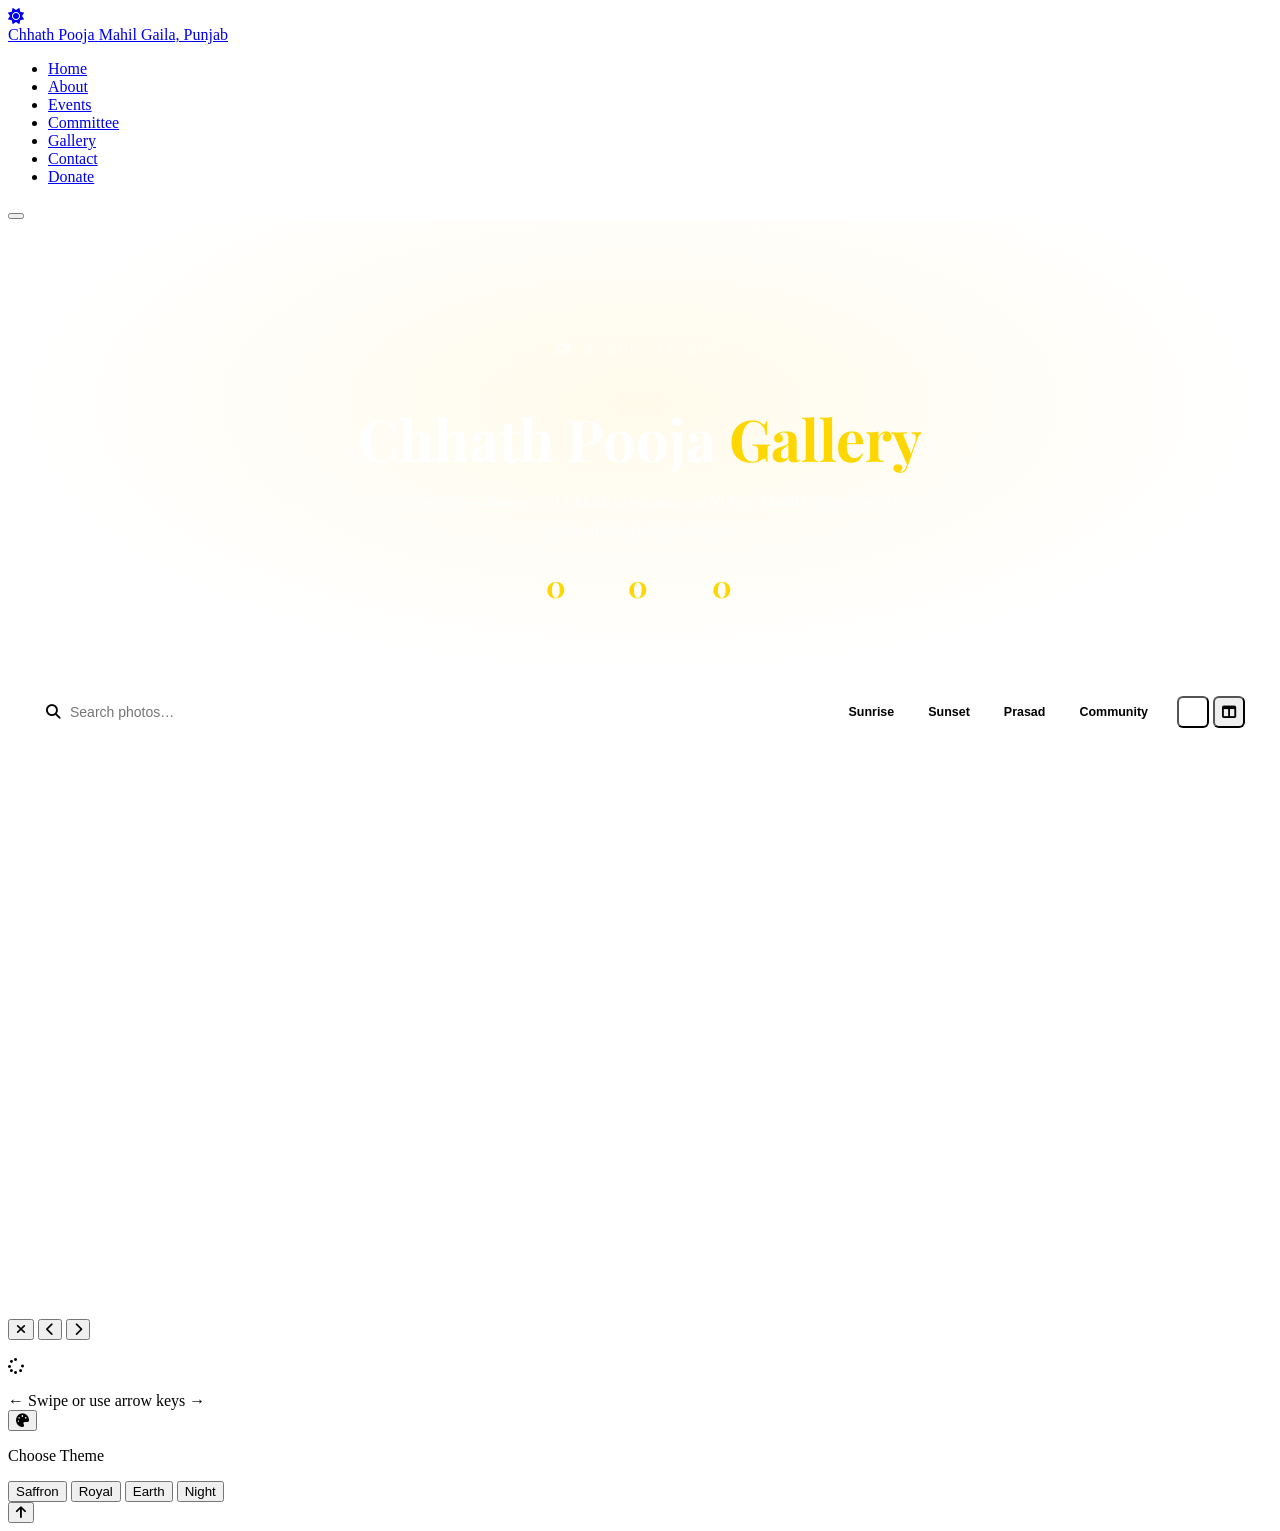
==== gallery.html @ 676835a0 "Add files via upload" ====
<!DOCTYPE html>
<html lang="en" data-theme="saffron">
<head>
  <meta charset="UTF-8" />
  <meta name="viewport" content="width=device-width, initial-scale=1.0" />
  <meta name="description" content="Photo Gallery – Chhath Pooja celebrations at Village Mahil Gaila, Shaheed Bhagat Singh Nagar, Punjab. Year-wise collection of sacred memories." />
  <title>Photo Gallery – Chhath Pooja, Mahil Gaila</title>

  <link rel="preconnect" href="https://fonts.googleapis.com" />
  <link href="https://fonts.googleapis.com/css2?family=Playfair+Display:wght@400;700;900&family=Poppins:wght@300;400;500;600;700&display=swap" rel="stylesheet" />
  <link rel="stylesheet" href="https://cdnjs.cloudflare.com/ajax/libs/font-awesome/6.5.0/css/all.min.css" />
  <link rel="stylesheet" href="https://cdnjs.cloudflare.com/ajax/libs/aos/2.3.4/aos.css" />
  <link rel="stylesheet" href="/css/style.css" />
  <link rel="stylesheet" href="/css/gallery-additions.css" />

  <style>
    /* ── Gallery page specific ────────────────────────── */
    .gp-hero {
      background: linear-gradient(135deg, var(--hero-grad-1) 0%, var(--hero-grad-2) 60%, var(--hero-grad-3) 100%);
      padding: 120px 0 60px;
      text-align: center;
      position: relative;
      overflow: hidden;
    }
    .gp-hero::before {
      content: '';
      position: absolute;
      inset: 0;
      background: radial-gradient(ellipse at 50% 40%, rgba(255,200,0,0.08), transparent 70%);
    }
    .gp-hero-content { position: relative; z-index: 1; }
    .gp-hero h1 {
      font-family: 'Playfair Display', serif;
      font-size: clamp(2.2rem, 5vw, 3.6rem);
      font-weight: 700;
      color: #fff;
      margin-bottom: 12px;
    }
    .gp-hero h1 span { color: #FFD700; }
    .gp-hero p {
      font-size: 1rem;
      color: rgba(255,255,255,0.75);
      max-width: 560px;
      margin: 0 auto 28px;
      line-height: 1.7;
    }
    .gp-hero-stats {
      display: flex;
      gap: 32px;
      justify-content: center;
      flex-wrap: wrap;
    }
    .gp-hero-stat {
      text-align: center;
    }
    .gp-hero-stat strong {
      display: block;
      font-size: 1.9rem;
      font-weight: 700;
      color: #FFD700;
      font-family: 'Playfair Display', serif;
      line-height: 1;
    }
    .gp-hero-stat span {
      font-size: 0.78rem;
      color: rgba(255,255,255,0.6);
      text-transform: uppercase;
      letter-spacing: 1px;
    }

    /* ── Controls bar ─────────────────────────────────── */
    .gp-controls {
      position: sticky;
      top: 76px;
      z-index: 80;
      background: var(--bg-card);
      border-bottom: 1px solid var(--border);
      box-shadow: 0 2px 16px var(--shadow);
      padding: 14px 0;
    }
    .gp-controls-inner {
      max-width: 1280px;
      margin: 0 auto;
      padding: 0 24px;
      display: flex;
      align-items: center;
      gap: 12px;
      flex-wrap: wrap;
    }
    .gp-search {
      display: flex;
      align-items: center;
      gap: 8px;
      flex: 1;
      min-width: 180px;
      max-width: 280px;
      padding: 9px 14px;
      border-radius: 50px;
      border: 1.5px solid var(--border-strong);
      background: var(--bg);
      transition: border-color 0.2s;
    }
    .gp-search:focus-within { border-color: var(--primary); }
    .gp-search i { color: var(--text-muted); font-size: 0.9rem; flex-shrink: 0; }
    .gp-search input { border: none; background: transparent; font-size: 0.875rem; color: var(--text-primary); flex: 1; outline: none; min-width: 0; }

    /* Year tabs */
    .gp-year-tabs {
      display: flex;
      gap: 6px;
      flex-wrap: wrap;
    }
    .gp-year-tab {
      padding: 7px 18px;
      border-radius: 50px;
      font-size: 0.83rem;
      font-weight: 600;
      border: 1.5px solid var(--border-strong);
      background: var(--bg);
      color: var(--text-muted);
      cursor: pointer;
      transition: all 0.25s ease;
    }
    .gp-year-tab:hover, .gp-year-tab.active {
      background: linear-gradient(135deg, var(--primary), var(--primary-dark));
      color: #fff;
      border-color: var(--primary);
      box-shadow: 0 3px 12px var(--shadow);
    }

    /* Category filter pills */
    .gp-cat-pills {
      display: flex;
      gap: 6px;
      margin-left: auto;
      flex-wrap: wrap;
    }
    .gp-cat-pill {
      padding: 6px 14px;
      border-radius: 50px;
      font-size: 0.78rem;
      font-weight: 600;
      border: 1.5px solid var(--border-strong);
      background: var(--bg);
      color: var(--text-muted);
      cursor: pointer;
      transition: all 0.2s;
    }
    .gp-cat-pill:hover, .gp-cat-pill.active {
      background: var(--primary);
      color: #fff;
      border-color: var(--primary);
    }

    /* View toggle */
    .gp-view-toggle {
      display: flex;
      gap: 4px;
      background: var(--bg-alt);
      border: 1px solid var(--border);
      border-radius: 8px;
      padding: 3px;
    }
    .gp-view-btn {
      width: 32px; height: 32px;
      border-radius: 6px;
      display: flex; align-items: center; justify-content: center;
      font-size: 0.88rem;
      color: var(--text-muted);
      cursor: pointer;
      transition: all 0.2s;
    }
    .gp-view-btn.active {
      background: var(--primary);
      color: #fff;
      box-shadow: 0 2px 8px var(--shadow);
    }

    /* ── Main gallery area ────────────────────────────── */
    .gp-body {
      max-width: 1280px;
      margin: 0 auto;
      padding: 40px 24px 80px;
    }

    /* Album header row */
    .gp-album-header {
      display: flex;
      align-items: center;
      gap: 14px;
      margin-bottom: 24px;
      margin-top: 44px;
    }
    .gp-album-header:first-child { margin-top: 0; }
    .gp-album-year-badge {
      display: inline-flex;
      align-items: center;
      gap: 8px;
      padding: 8px 22px;
      border-radius: 50px;
      background: linear-gradient(135deg, var(--primary), var(--primary-dark));
      color: #fff;
      font-size: 1rem;
      font-weight: 700;
      letter-spacing: 0.5px;
      box-shadow: 0 4px 16px var(--shadow);
      white-space: nowrap;
    }
    .gp-album-divider {
      flex: 1;
      height: 1.5px;
      background: linear-gradient(90deg, var(--border-strong), transparent);
    }
    .gp-album-count {
      font-size: 0.8rem;
      color: var(--text-muted);
      font-weight: 500;
      white-space: nowrap;
    }

    /* Grid view */
    .gp-grid {
      display: grid;
      grid-template-columns: repeat(auto-fill, minmax(260px, 1fr));
      gap: 14px;
      margin-bottom: 16px;
    }
    .gp-grid-item {
      aspect-ratio: 4 / 3;
      border-radius: 14px;
      overflow: hidden;
      cursor: pointer;
      position: relative;
      background: var(--bg-alt);
      box-shadow: 0 2px 12px var(--shadow);
      transition: transform 0.3s cubic-bezier(0.34,1.56,0.64,1), box-shadow 0.3s;
    }
    .gp-grid-item:hover {
      transform: scale(1.04) translateY(-4px);
      box-shadow: 0 12px 36px var(--glow);
      z-index: 2;
    }
    .gp-grid-item img {
      width: 100%; height: 100%;
      object-fit: cover;
      display: block;
      transition: transform 0.5s ease;
    }
    .gp-grid-item:hover img { transform: scale(1.09); }
    .gp-grid-item .g-item-overlay { position: absolute; inset: 0; background: linear-gradient(to top, rgba(0,0,0,0.72) 0%, transparent 60%); opacity: 0; transition: opacity 0.3s; display: flex; flex-direction: column; justify-content: flex-end; padding: 14px; }
    .gp-grid-item:hover .g-item-overlay { opacity: 1; }
    .gp-grid-caption { color: #fff; font-size: 0.8rem; font-weight: 500; line-height: 1.4; }

    /* Masonry view */
    .gp-masonry {
      columns: 4;
      column-gap: 12px;
      margin-bottom: 16px;
    }
    .gp-masonry-item {
      break-inside: avoid;
      margin-bottom: 12px;
      border-radius: 14px;
      overflow: hidden;
      cursor: pointer;
      position: relative;
      background: var(--bg-alt);
      box-shadow: 0 2px 10px var(--shadow);
      transition: transform 0.3s ease, box-shadow 0.3s;
    }
    .gp-masonry-item:hover {
      transform: scale(1.02);
      box-shadow: 0 10px 30px var(--glow);
    }
    .gp-masonry-item img { width: 100%; display: block; transition: transform 0.5s ease; }
    .gp-masonry-item:hover img { transform: scale(1.06); }
    .gp-masonry-item .g-item-overlay { position: absolute; inset: 0; background: linear-gradient(to top, rgba(0,0,0,0.72) 0%, transparent 55%); opacity: 0; transition: opacity 0.3s; display: flex; flex-direction: column; justify-content: flex-end; padding: 12px; }
    .gp-masonry-item:hover .g-item-overlay { opacity: 1; }

    /* Empty state */
    .gp-empty {
      text-align: center;
      padding: 80px 20px;
      color: var(--text-muted);
    }
    .gp-empty i { font-size: 3rem; margin-bottom: 16px; display: block; opacity: 0.3; }
    .gp-empty h3 { font-size: 1.2rem; margin-bottom: 8px; }
    .gp-empty p { font-size: 0.9rem; }

    /* Loading skeleton */
    .gp-skeleton-grid {
      display: grid;
      grid-template-columns: repeat(auto-fill, minmax(260px, 1fr));
      gap: 14px;
    }
    .gp-skeleton-item {
      aspect-ratio: 4/3;
      border-radius: 14px;
      background: linear-gradient(90deg, var(--bg-alt) 25%, var(--bg) 50%, var(--bg-alt) 75%);
      background-size: 200% 100%;
      animation: shimmer 1.4s infinite;
    }

    /* Back link */
    .gp-back-btn {
      display: inline-flex;
      align-items: center;
      gap: 8px;
      padding: 10px 22px;
      border-radius: 50px;
      border: 1.5px solid var(--border-strong);
      background: var(--bg-card);
      color: var(--text-secondary);
      font-size: 0.87rem;
      font-weight: 600;
      text-decoration: none;
      transition: all 0.25s;
      margin-bottom: 8px;
    }
    .gp-back-btn:hover {
      background: var(--primary);
      color: #fff;
      border-color: var(--primary);
    }

    /* Upload bar for logged-in admin */
    .gp-upload-bar {
      display: none; /* shown via JS if admin cookie exists */
      align-items: center;
      gap: 12px;
      padding: 12px 20px;
      background: rgba(232,105,10,0.06);
      border: 1.5px dashed var(--primary);
      border-radius: 12px;
      margin-bottom: 24px;
      font-size: 0.875rem;
      color: var(--text-secondary);
    }
    .gp-upload-bar i { color: var(--primary); font-size: 1.2rem; }

    /* Responsive */
    @media (max-width: 900px) { .gp-masonry { columns: 3; } }
    @media (max-width: 640px) {
      .gp-masonry { columns: 2; }
      .gp-cat-pills { display: none; }
      .gp-controls-inner { gap: 8px; }
      .gp-year-tab { padding: 6px 12px; font-size: 0.78rem; }
    }
    @media (max-width: 420px) {
      .gp-grid { grid-template-columns: repeat(2, 1fr); }
      .gp-masonry { columns: 2; }
    }
  </style>
</head>
<body>

  <!-- NAVBAR (shared with index.html) -->
  <nav class="navbar" id="navbar">
    <div class="nav-container">
      <a href="/index.html" class="nav-logo">
        <div class="logo-icon"><i class="fas fa-sun"></i></div>
        <div class="logo-text">
          <span class="logo-main">Chhath Pooja</span>
          <span class="logo-sub">Mahil Gaila, Punjab</span>
        </div>
      </a>
      <ul class="nav-links" id="navLinks">
        <li><a href="/index.html#home"      class="nav-link">Home</a></li>
        <li><a href="/index.html#about"     class="nav-link">About</a></li>
        <li><a href="/index.html#events"    class="nav-link">Events</a></li>
        <li><a href="/index.html#committee" class="nav-link">Committee</a></li>
        <li><a href="gallery.html"          class="nav-link active">Gallery</a></li>
        <li><a href="/index.html#contact"   class="nav-link">Contact</a></li>
        <li><a href="/index.html#donate"    class="nav-link nav-cta">Donate</a></li>
      </ul>
      <div class="nav-right">
        <button class="hamburger" id="hamburger" aria-label="Toggle menu">
          <span></span><span></span><span></span>
        </button>
      </div>
    </div>
  </nav>

  <!-- HERO BANNER -->
  <div class="gp-hero">
    <div class="gp-hero-content container">
      <p style="color:rgba(255,255,255,0.6);font-size:.8rem;letter-spacing:2px;text-transform:uppercase;margin-bottom:10px">
        <i class="fas fa-images" style="margin-right:6px"></i> Memory Archive
      </p>
      <h1>Chhath Pooja <span>Gallery</span></h1>
      <p>Relive the divine moments of Chhath celebrations at Village Mahil Gaila — year by year, memory by memory.</p>
      <div class="gp-hero-stats">
        <div class="gp-hero-stat"><strong id="totalPhotos">0</strong><span>Photos</span></div>
        <div class="gp-hero-stat"><strong id="totalYears">0</strong><span>Years</span></div>
        <div class="gp-hero-stat"><strong id="totalAlbums">0</strong><span>Albums</span></div>
      </div>
    </div>
  </div>

  <!-- STICKY CONTROLS -->
  <div class="gp-controls">
    <div class="gp-controls-inner">
      <!-- Search -->
      <div class="gp-search">
        <i class="fas fa-search"></i>
        <input type="text" id="gpSearch" placeholder="Search photos…" aria-label="Search photos" />
      </div>

      <!-- Year Tabs -->
      <div class="gp-year-tabs" id="gpYearTabs">
        <button class="gp-year-tab active" data-year="all">All Years</button>
        <!-- populated by JS -->
      </div>

      <!-- Category pills -->
      <div class="gp-cat-pills" id="gpCatPills">
        <button class="gp-cat-pill active" data-cat="all">All</button>
        <button class="gp-cat-pill" data-cat="sunrise">Sunrise</button>
        <button class="gp-cat-pill" data-cat="sunset">Sunset</button>
        <button class="gp-cat-pill" data-cat="prasad">Prasad</button>
        <button class="gp-cat-pill" data-cat="community">Community</button>
      </div>

      <!-- View toggle -->
      <div class="gp-view-toggle" role="group" aria-label="View mode">
        <button class="gp-view-btn active" data-view="grid" title="Grid view" aria-label="Grid view"><i class="fas fa-th"></i></button>
        <button class="gp-view-btn"        data-view="masonry" title="Masonry view" aria-label="Masonry view"><i class="fas fa-columns"></i></button>
      </div>
    </div>
  </div>

  <!-- GALLERY BODY -->
  <div class="gp-body" id="gpBody">

    <!-- Admin upload hint (visible if adminToken in localStorage) -->
    <div class="gp-upload-bar" id="gpUploadBar">
      <i class="fas fa-cloud-upload-alt"></i>
      <span>You are logged in as admin. <a href="/admin/gallery" style="color:var(--primary);font-weight:600">Go to Admin Gallery</a> to upload and manage photos.</span>
    </div>

    <!-- Skeleton while loading -->
    <div class="gp-skeleton-grid" id="gpSkeleton">
      <div class="gp-skeleton-item"></div>
      <div class="gp-skeleton-item"></div>
      <div class="gp-skeleton-item"></div>
      <div class="gp-skeleton-item"></div>
      <div class="gp-skeleton-item"></div>
      <div class="gp-skeleton-item"></div>
      <div class="gp-skeleton-item"></div>
      <div class="gp-skeleton-item"></div>
    </div>

    <!-- Albums rendered here -->
    <div id="gpAlbumsContainer" style="display:none"></div>

    <!-- Empty state -->
    <div class="gp-empty" id="gpEmpty" style="display:none">
      <i class="fas fa-image"></i>
      <h3>No photos found</h3>
      <p>Try a different year or category filter.</p>
    </div>

  </div>

  <!-- LIGHTBOX -->
  <div class="glb-overlay" id="glbOverlay" role="dialog" aria-modal="true" aria-label="Photo viewer">
    <button class="glb-btn glb-close" id="glbClose" aria-label="Close lightbox"><i class="fas fa-times"></i></button>
    <button class="glb-btn glb-prev"  id="glbPrev"  aria-label="Previous photo"><i class="fas fa-chevron-left"></i></button>
    <button class="glb-btn glb-next"  id="glbNext"  aria-label="Next photo"><i class="fas fa-chevron-right"></i></button>
    <div class="glb-stage">
      <div class="glb-img-wrap">
        <img id="glbImg" src="" alt="" />
        <div class="glb-loader" id="glbLoader"><i class="fas fa-spinner fa-spin"></i></div>
      </div>
      <div class="glb-info">
        <p class="glb-caption" id="glbCaption"></p>
        <span class="glb-counter" id="glbCounter"></span>
      </div>
    </div>
    <div class="glb-swipe-hint" id="glbSwipeHint">← Swipe or use arrow keys →</div>
  </div>

  <!-- THEME SWITCHER (same as index) -->
  <div class="theme-switcher" id="themeSwitcher">
    <button class="theme-toggle-btn" id="themeToggleBtn" title="Switch Theme"><i class="fas fa-palette"></i></button>
    <div class="theme-panel" id="themePanel">
      <p class="theme-label">Choose Theme</p>
      <div class="theme-options">
        <button class="theme-option active" data-theme="saffron"><span class="theme-dot"></span><span>Saffron</span></button>
        <button class="theme-option" data-theme="royal"><span class="theme-dot"></span><span>Royal</span></button>
        <button class="theme-option" data-theme="earth"><span class="theme-dot"></span><span>Earth</span></button>
        <button class="theme-option" data-theme="night"><span class="theme-dot"></span><span>Night</span></button>
      </div>
    </div>
  </div>
  <button class="scroll-top" id="scrollTop" title="Back to top"><i class="fas fa-arrow-up"></i></button>

  <script src="https://cdnjs.cloudflare.com/ajax/libs/aos/2.3.4/aos.js"></script>
  <script>
  // ============================================================
  // gallery.html — full page JS
  // ============================================================
  'use strict';

  /* ── Theme ─────────────────────────────────────────────── */
  (function(){
    const h=document.documentElement;
    const saved=localStorage.getItem('chhath-theme')||'saffron';
    h.setAttribute('data-theme',saved);
    document.querySelectorAll('.theme-option').forEach(o=>o.classList.toggle('active',o.dataset.theme===saved));
    const toggle=document.getElementById('themeToggleBtn');
    const panel=document.getElementById('themePanel');
    if(toggle&&panel){
      toggle.addEventListener('click',e=>{e.stopPropagation();panel.classList.toggle('open');});
      document.addEventListener('click',e=>{if(!panel.contains(e.target)&&e.target!==toggle)panel.classList.remove('open');});
    }
    document.querySelectorAll('.theme-option').forEach(o=>o.addEventListener('click',()=>{
      h.setAttribute('data-theme',o.dataset.theme);
      localStorage.setItem('chhath-theme',o.dataset.theme);
      document.querySelectorAll('.theme-option').forEach(x=>x.classList.toggle('active',x===o));
      panel.classList.remove('open');
    }));
  })();

  /* ── Navbar ─────────────────────────────────────────────── */
  (function(){
    const nav=document.getElementById('navbar');
    const hb=document.getElementById('hamburger');
    const nl=document.getElementById('navLinks');
    window.addEventListener('scroll',()=>{ if(nav) nav.classList.toggle('scrolled',window.scrollY>60); },{passive:true});
    if(hb&&nl){ hb.addEventListener('click',()=>{hb.classList.toggle('open');nl.classList.toggle('open');}); }
  })();

  /* ── Scroll top ─────────────────────────────────────────── */
  (function(){
    const btn=document.getElementById('scrollTop');
    if(!btn)return;
    window.addEventListener('scroll',()=>btn.classList.toggle('visible',window.scrollY>400),{passive:true});
    btn.addEventListener('click',()=>window.scrollTo({top:0,behavior:'smooth'}));
  })();

  /* ── Admin hint ─────────────────────────────────────────── */
  if(localStorage.getItem('adminToken')){
    const bar=document.getElementById('gpUploadBar');
    if(bar)bar.style.display='flex';
  }

  /* ── FALLBACK DATA ────────────────────────────────────────
     Replace with real API data once backend has photos.
     Each entry: { src, caption, category, year, title }
  ─────────────────────────────────────────────────────────── */
  const FALLBACK_PHOTOS = [
    // 2024
    { src:'https://upload.wikimedia.org/wikipedia/commons/thumb/b/b1/Chhath_Puja.jpg/1280px-Chhath_Puja.jpg',         caption:'Devotees offering Sandhya Arghya at the sacred ghat', category:'sunset',    year:2024 },
    { src:'https://upload.wikimedia.org/wikipedia/commons/thumb/6/6e/Chhath_Puja_2017.jpg/1280px-Chhath_Puja_2017.jpg', caption:'Village community gathered at the pond',              category:'community', year:2024 },
    { src:'https://images.unsplash.com/photo-1524492412937-b28074a5d7da?w=800&q=80',                                   caption:'Sunrise Usha Arghya – welcoming the morning sun',      category:'sunrise',   year:2024 },
    { src:'https://images.unsplash.com/photo-1585011664466-b7bbe92f34ef?w=800&q=80',                                   caption:'Traditional earthen diyas glowing at dusk',            category:'prasad',    year:2024 },
    { src:'https://images.unsplash.com/photo-1567327613485-fbc7bf196197?w=800&q=80',                                   caption:'Festival lighting and floral decoration',              category:'community', year:2024 },
    { src:'https://images.unsplash.com/photo-1630316104826-5ea13a48d8c3?w=800&q=80',                                   caption:'Sacred water offerings at the ghat',                   category:'sunset',    year:2024 },
    // 2023
    { src:'https://images.unsplash.com/photo-1592982537447-7440770cbfc9?w=800&q=80',                                   caption:'Beautifully decorated bamboo sup with thekua',         category:'prasad',    year:2023 },
    { src:'https://images.unsplash.com/photo-1611348586804-61bf6c080437?w=800&q=80',                                   caption:'Village devotees in prayer at dawn',                   category:'community', year:2023 },
    { src:'https://upload.wikimedia.org/wikipedia/commons/thumb/b/b1/Chhath_Puja.jpg/800px-Chhath_Puja.jpg',          caption:'Thousands gather for Sandhya Arghya 2023',             category:'sunset',    year:2023 },
    { src:'https://images.unsplash.com/photo-1524492412937-b28074a5d7da?w=600&q=80',                                   caption:'Pre-dawn gathering before Usha Arghya',               category:'sunrise',   year:2023 },
    { src:'https://images.unsplash.com/photo-1585011664466-b7bbe92f34ef?w=600&q=80',                                   caption:'Diya arrangement on the ghat steps',                  category:'prasad',    year:2023 },
    { src:'https://images.unsplash.com/photo-1567327613485-fbc7bf196197?w=600&q=80',                                   caption:'Cultural programme at village chowk',                  category:'community', year:2023 },
    // 2022
    { src:'https://images.unsplash.com/photo-1630316104826-5ea13a48d8c3?w=600&q=80',                                   caption:'Sunset reflections on the sacred pond',                category:'sunset',    year:2022 },
    { src:'https://images.unsplash.com/photo-1592982537447-7440770cbfc9?w=600&q=80',                                   caption:'Thekua and fruit offerings in bamboo basket',          category:'prasad',    year:2022 },
    { src:'https://images.unsplash.com/photo-1611348586804-61bf6c080437?w=600&q=80',                                   caption:'Men and women standing in water at ghat',              category:'community', year:2022 },
    { src:'https://upload.wikimedia.org/wikipedia/commons/thumb/6/6e/Chhath_Puja_2017.jpg/800px-Chhath_Puja_2017.jpg', caption:'Usha Arghya as the first light breaks',              category:'sunrise',   year:2022 },
    { src:'https://upload.wikimedia.org/wikipedia/commons/thumb/b/b1/Chhath_Puja.jpg/640px-Chhath_Puja.jpg',          caption:'Village celebration 2022 – Kharna evening',            category:'community', year:2022 },
    { src:'https://images.unsplash.com/photo-1524492412937-b28074a5d7da?w=400&q=80',                                   caption:'Devotee carrying lit diyas to the ghat',              category:'prasad',    year:2022 },
  ];

  /* ── State ────────────────────────────────────────────────*/
  let allPhotos   = [];
  let filteredPhotos = [];
  let activeYear  = 'all';
  let activeCat   = 'all';
  let activeView  = 'grid';
  let searchQuery = '';
  let lbFlat      = [];   // flat ordered array for lightbox
  let lbIndex     = 0;

  /* ── Load data ────────────────────────────────────────────*/
  async function loadData(){
    try{
      const res=await fetch('/api/public/gallery');
      if(res.ok){
        const json=await res.json();
        if(json.success && json.data && json.data.length>0){
          allPhotos=json.data;
        } else { allPhotos=FALLBACK_PHOTOS; }
      } else { allPhotos=FALLBACK_PHOTOS; }
    } catch(_){ allPhotos=FALLBACK_PHOTOS; }

    // Ensure each item has a year (fallback to current year)
    allPhotos=allPhotos.map(p=>({...p, year: p.year || new Date().getFullYear()}));
    buildYearTabs();
    applyFilters();
    updateHeroStats();
    document.getElementById('gpSkeleton').style.display='none';
    document.getElementById('gpAlbumsContainer').style.display='';
  }

  /* ── Hero stats ───────────────────────────────────────────*/
  function updateHeroStats(){
    const years=[...new Set(allPhotos.map(p=>p.year))];
    document.getElementById('totalPhotos').textContent=allPhotos.length+'+';
    document.getElementById('totalYears').textContent=years.length;
    document.getElementById('totalAlbums').textContent=years.length*2;
  }

  /* ── Year tabs ────────────────────────────────────────────*/
  function buildYearTabs(){
    const years=[...new Set(allPhotos.map(p=>p.year))].sort((a,b)=>b-a);
    const container=document.getElementById('gpYearTabs');
    container.innerHTML='<button class="gp-year-tab active" data-year="all">All Years</button>';
    years.forEach(y=>{
      const btn=document.createElement('button');
      btn.className='gp-year-tab';
      btn.dataset.year=y;
      btn.textContent=y;
      btn.addEventListener('click',()=>{
        activeYear=String(y);
        document.querySelectorAll('.gp-year-tab').forEach(b=>b.classList.remove('active'));
        btn.classList.add('active');
        applyFilters();
      });
      container.appendChild(btn);
    });
    container.querySelector('[data-year="all"]').addEventListener('click',()=>{
      activeYear='all';
      document.querySelectorAll('.gp-year-tab').forEach(b=>b.classList.remove('active'));
      container.querySelector('[data-year="all"]').classList.add('active');
      applyFilters();
    });
  }

  /* ── Apply all filters + search ──────────────────────────*/
  function applyFilters(){
    const q=searchQuery.toLowerCase().trim();
    filteredPhotos=allPhotos.filter(p=>{
      const yearMatch = activeYear==='all' || String(p.year)===activeYear;
      const catMatch  = activeCat==='all'  || p.category===activeCat || p.filter===activeCat;
      const textMatch = !q || (p.caption||'').toLowerCase().includes(q) || String(p.year).includes(q);
      return yearMatch && catMatch && textMatch;
    });
    renderAlbums();
  }

  /* ── Render albums (grouped by year) ─────────────────────*/
  function renderAlbums(){
    const container=document.getElementById('gpAlbumsContainer');
    const emptyEl  =document.getElementById('gpEmpty');

    if(!filteredPhotos.length){
      container.innerHTML='';
      emptyEl.style.display='block';
      lbFlat=[];
      return;
    }
    emptyEl.style.display='none';

    // Group by year
    const byYear={};
    filteredPhotos.forEach(p=>{
      const y=p.year||'Unknown';
      if(!byYear[y])byYear[y]=[];
      byYear[y].push(p);
    });

    // Sort years descending
    const sortedYears=Object.keys(byYear).sort((a,b)=>b-a);

    // Build flat array for lightbox (in year-desc order)
    lbFlat=[];
    sortedYears.forEach(y=>lbFlat.push(...byYear[y]));

    let html='';
    sortedYears.forEach(year=>{
      const photos=byYear[year];
      const startIdx=lbFlat.indexOf(photos[0]);

      html+=`
        <div class="gp-album-header">
          <span class="gp-album-year-badge"><i class="fas fa-calendar-alt"></i> Chhath Pooja ${year}</span>
          <div class="gp-album-divider"></div>
          <span class="gp-album-count">${photos.length} photo${photos.length!==1?'s':''}</span>
        </div>`;

      if(activeView==='masonry'){
        html+=`<div class="gp-masonry">`;
        photos.forEach((p,i)=>{
          const gi=startIdx+i;
          html+=`
            <div class="gp-masonry-item" data-gi="${gi}" tabindex="0" role="button" aria-label="${p.caption||'Photo'}">
              <img src="${p.src}" alt="${p.caption||''}" loading="lazy"
                   onerror="this.src='https://placehold.co/600x400/E8690A/fff?text=Chhath+Pooja'" />
              <div class="g-item-overlay">
                <p class="gp-grid-caption">${p.caption||''}</p>
              </div>
            </div>`;
        });
        html+=`</div>`;
      } else {
        html+=`<div class="gp-grid">`;
        photos.forEach((p,i)=>{
          const gi=startIdx+i;
          html+=`
            <div class="gp-grid-item" data-gi="${gi}" tabindex="0" role="button" aria-label="${p.caption||'Photo'}">
              <img src="${p.src}" alt="${p.caption||''}" loading="lazy"
                   onerror="this.src='https://placehold.co/600x400/E8690A/fff?text=Chhath+Pooja'" />
              <div class="g-item-overlay">
                <p class="gp-grid-caption">${p.caption||''}</p>
              </div>
            </div>`;
        });
        html+=`</div>`;
      }
    });

    container.innerHTML=html;

    // Attach click/keyboard events
    container.querySelectorAll('[data-gi]').forEach(el=>{
      const handler=()=>openLightbox(+el.dataset.gi);
      el.addEventListener('click',handler);
      el.addEventListener('keydown',e=>{ if(e.key==='Enter'||e.key===' '){e.preventDefault();handler();} });
    });
  }

  /* ── Lightbox ─────────────────────────────────────────── */
  const lbOverlay =document.getElementById('glbOverlay');
  const lbImg     =document.getElementById('glbImg');
  const lbLoader  =document.getElementById('glbLoader');
  const lbCaption =document.getElementById('glbCaption');
  const lbCounter =document.getElementById('glbCounter');
  const lbClose   =document.getElementById('glbClose');
  const lbPrev    =document.getElementById('glbPrev');
  const lbNext    =document.getElementById('glbNext');

  function openLightbox(i){
    lbIndex=i;
    showLbPhoto();
    lbOverlay.classList.add('open');
    document.body.style.overflow='hidden';
  }
  function closeLightbox(){
    lbOverlay.classList.remove('open');
    document.body.style.overflow='';
    lbImg.src='';
  }
  function showLbPhoto(){
    const p=lbFlat[lbIndex];
    if(!p)return;
    lbImg.classList.add('loading');
    if(lbLoader)lbLoader.classList.remove('hidden');
    lbImg.onload =()=>{ lbImg.classList.remove('loading'); if(lbLoader)lbLoader.classList.add('hidden'); };
    lbImg.onerror=()=>{ lbImg.src='https://placehold.co/900x600/E8690A/fff?text=Chhath+Pooja'; lbImg.classList.remove('loading'); if(lbLoader)lbLoader.classList.add('hidden'); };
    lbImg.src=p.src;
    lbImg.alt=p.caption||'';
    if(lbCaption)lbCaption.textContent=p.caption||'';
    if(lbCounter)lbCounter.textContent=`${lbIndex+1} / ${lbFlat.length}`;
  }
  function lbNavigate(dir){
    lbIndex=(lbIndex+dir+lbFlat.length)%lbFlat.length;
    showLbPhoto();
  }

  if(lbClose) lbClose.addEventListener('click',closeLightbox);
  if(lbPrev)  lbPrev.addEventListener('click',()=>lbNavigate(-1));
  if(lbNext)  lbNext.addEventListener('click',()=>lbNavigate(1));
  if(lbOverlay) lbOverlay.addEventListener('click',e=>{ if(e.target===lbOverlay)closeLightbox(); });

  document.addEventListener('keydown',e=>{
    if(!lbOverlay||!lbOverlay.classList.contains('open'))return;
    if(e.key==='Escape')    closeLightbox();
    if(e.key==='ArrowLeft') lbNavigate(-1);
    if(e.key==='ArrowRight')lbNavigate(1);
  });

  // Touch swipe
  let touchX=0;
  if(lbOverlay){
    lbOverlay.addEventListener('touchstart',e=>{ touchX=e.touches[0].clientX; },{passive:true});
    lbOverlay.addEventListener('touchend',e=>{
      const dx=e.changedTouches[0].clientX-touchX;
      if(Math.abs(dx)>50){ if(dx<0)lbNavigate(1); else lbNavigate(-1); }
    });
  }

  // Hide swipe hint after first swipe
  lbOverlay&&lbOverlay.addEventListener('touchend',()=>{
    const hint=document.getElementById('glbSwipeHint');
    if(hint)hint.style.display='none';
  },{once:true});

  /* ── Category pills ───────────────────────────────────── */
  document.querySelectorAll('.gp-cat-pill').forEach(btn=>{
    btn.addEventListener('click',()=>{
      document.querySelectorAll('.gp-cat-pill').forEach(b=>b.classList.remove('active'));
      btn.classList.add('active');
      activeCat=btn.dataset.cat;
      applyFilters();
    });
  });

  /* ── View toggle ──────────────────────────────────────── */
  document.querySelectorAll('.gp-view-btn').forEach(btn=>{
    btn.addEventListener('click',()=>{
      document.querySelectorAll('.gp-view-btn').forEach(b=>b.classList.remove('active'));
      btn.classList.add('active');
      activeView=btn.dataset.view;
      renderAlbums();
    });
  });

  /* ── Search ───────────────────────────────────────────── */
  let searchTimer;
  document.getElementById('gpSearch').addEventListener('input',e=>{
    clearTimeout(searchTimer);
    searchTimer=setTimeout(()=>{ searchQuery=e.target.value; applyFilters(); },300);
  });

  /* ── AOS + Boot ───────────────────────────────────────── */
  AOS.init({duration:600,once:true,offset:40});
  loadData();
  </script>
</body>
</html>
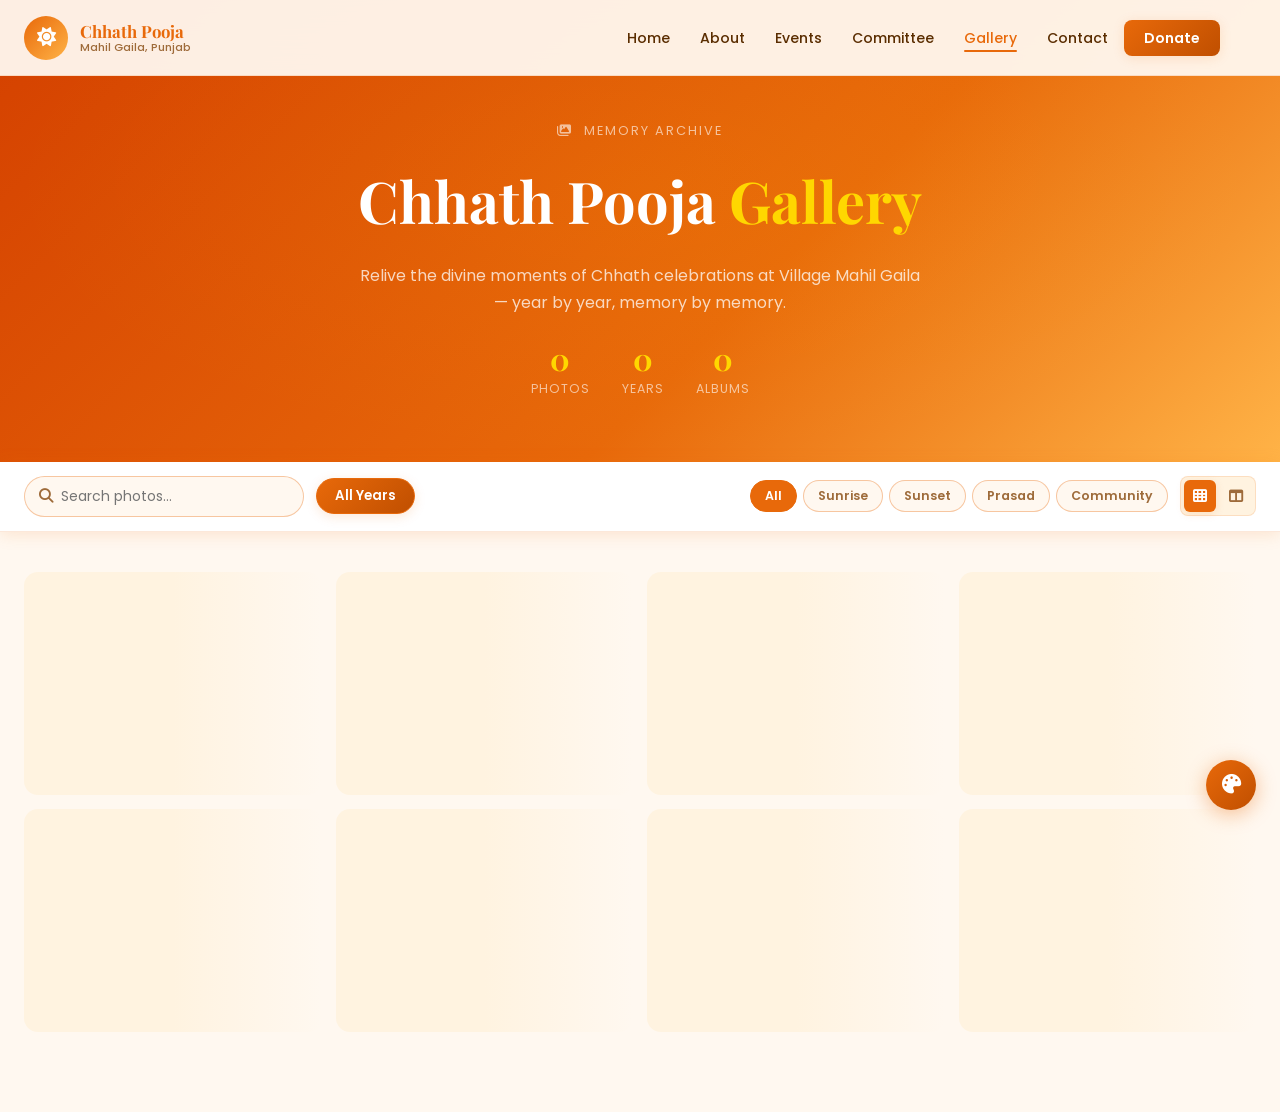
==== commit e4ba4efa: "Remove absolute paths for CSS files in gallery.html" ====
--- a/gallery.html
+++ b/gallery.html
@@ -10,8 +10,8 @@
   <link href="https://fonts.googleapis.com/css2?family=Playfair+Display:wght@400;700;900&family=Poppins:wght@300;400;500;600;700&display=swap" rel="stylesheet" />
   <link rel="stylesheet" href="https://cdnjs.cloudflare.com/ajax/libs/font-awesome/6.5.0/css/all.min.css" />
   <link rel="stylesheet" href="https://cdnjs.cloudflare.com/ajax/libs/aos/2.3.4/aos.css" />
-  <link rel="stylesheet" href="/css/style.css" />
-  <link rel="stylesheet" href="/css/gallery-additions.css" />
+  <link rel="stylesheet" href="style.css" />
+  
 
   <style>
     /* ── Gallery page specific ────────────────────────── */
--- a/style.css
+++ b/style.css
@@ -0,0 +1,2627 @@
+/* ============================================================
+   CHHATH POOJA 2025 – Mahil Gaila, Punjab
+   Main Stylesheet
+   Author: Portfolio Project
+   Version: 1.0
+============================================================ */
+
+/* ============================================================
+   CSS CUSTOM PROPERTIES – THEME VARIABLES
+============================================================ */
+
+/* THEME 1: Saffron Sunrise (Default) */
+[data-theme="saffron"] {
+  --primary: #E8690A;
+  --primary-light: #FF8C2A;
+  --primary-dark: #C04F00;
+  --secondary: #FFB347;
+  --accent: #FFD700;
+  --bg: #FFF8F0;
+  --bg-alt: #FFF3E0;
+  --bg-card: #FFFFFF;
+  --text-primary: #1A0800;
+  --text-secondary: #5A2D00;
+  --text-muted: #9E6B3A;
+  --border: rgba(232, 105, 10, 0.15);
+  --border-strong: rgba(232, 105, 10, 0.35);
+  --shadow: rgba(232, 105, 10, 0.15);
+  --hero-grad-1: #D44000;
+  --hero-grad-2: #E8690A;
+  --hero-grad-3: #FFB347;
+  --section-alt-bg: #FFF3E0;
+  --btn-text: #FFFFFF;
+  --nav-bg: rgba(255, 248, 240, 0.95);
+  --announcement-bg: #E8690A;
+  --footer-bg: #1A0800;
+  --gradient-text: linear-gradient(135deg, #E8690A, #FFD700);
+  --glow: rgba(232, 105, 10, 0.4);
+}
+
+/* THEME 2: Royal Blue */
+[data-theme="royal"] {
+  --primary: #1565C0;
+  --primary-light: #1E88E5;
+  --primary-dark: #0D47A1;
+  --secondary: #42A5F5;
+  --accent: #FFD700;
+  --bg: #F0F4FF;
+  --bg-alt: #E3EEFF;
+  --bg-card: #FFFFFF;
+  --text-primary: #000D2E;
+  --text-secondary: #0D2B6B;
+  --text-muted: #5573A3;
+  --border: rgba(21, 101, 192, 0.15);
+  --border-strong: rgba(21, 101, 192, 0.35);
+  --shadow: rgba(21, 101, 192, 0.15);
+  --hero-grad-1: #0D1B54;
+  --hero-grad-2: #1565C0;
+  --hero-grad-3: #42A5F5;
+  --section-alt-bg: #E3EEFF;
+  --btn-text: #FFFFFF;
+  --nav-bg: rgba(240, 244, 255, 0.95);
+  --announcement-bg: #1565C0;
+  --footer-bg: #000D2E;
+  --gradient-text: linear-gradient(135deg, #1565C0, #FFD700);
+  --glow: rgba(21, 101, 192, 0.4);
+}
+
+/* THEME 3: Earth Tones */
+[data-theme="earth"] {
+  --primary: #5D4037;
+  --primary-light: #8D6E63;
+  --primary-dark: #4E342E;
+  --secondary: #A1887F;
+  --accent: #FF8F00;
+  --bg: #FBF7F4;
+  --bg-alt: #F5EDE7;
+  --bg-card: #FFFFFF;
+  --text-primary: #1B0000;
+  --text-secondary: #4E2B1F;
+  --text-muted: #795548;
+  --border: rgba(93, 64, 55, 0.15);
+  --border-strong: rgba(93, 64, 55, 0.35);
+  --shadow: rgba(93, 64, 55, 0.15);
+  --hero-grad-1: #2E1B15;
+  --hero-grad-2: #5D4037;
+  --hero-grad-3: #A1887F;
+  --section-alt-bg: #F5EDE7;
+  --btn-text: #FFFFFF;
+  --nav-bg: rgba(251, 247, 244, 0.95);
+  --announcement-bg: #5D4037;
+  --footer-bg: #1B0000;
+  --gradient-text: linear-gradient(135deg, #5D4037, #FF8F00);
+  --glow: rgba(93, 64, 55, 0.4);
+}
+
+/* THEME 4: Night Sky */
+[data-theme="night"] {
+  --primary: #7C4DFF;
+  --primary-light: #9C6FFF;
+  --primary-dark: #5C35C0;
+  --secondary: #B39DDB;
+  --accent: #FFD740;
+  --bg: #0D0D1A;
+  --bg-alt: #12122A;
+  --bg-card: #1A1A2E;
+  --text-primary: #F0EAFF;
+  --text-secondary: #C5B8FF;
+  --text-muted: #7B6FA0;
+  --border: rgba(124, 77, 255, 0.2);
+  --border-strong: rgba(124, 77, 255, 0.4);
+  --shadow: rgba(124, 77, 255, 0.2);
+  --hero-grad-1: #0D0520;
+  --hero-grad-2: #1A0845;
+  --hero-grad-3: #3D1A78;
+  --section-alt-bg: #12122A;
+  --btn-text: #FFFFFF;
+  --nav-bg: rgba(13, 13, 26, 0.97);
+  --announcement-bg: #3D1A78;
+  --footer-bg: #060610;
+  --gradient-text: linear-gradient(135deg, #9C6FFF, #FFD740);
+  --glow: rgba(124, 77, 255, 0.5);
+}
+
+/* ============================================================
+   GLOBAL RESET & BASE
+============================================================ */
+*, *::before, *::after { box-sizing: border-box; margin: 0; padding: 0; }
+
+html {
+  scroll-behavior: smooth;
+  scroll-padding-top: 80px;
+  font-size: 16px;
+}
+
+body {
+  font-family: 'Poppins', sans-serif;
+  background-color: var(--bg);
+  color: var(--text-primary);
+  line-height: 1.7;
+  overflow-x: hidden;
+  transition: background-color 0.4s ease, color 0.4s ease;
+}
+
+img { max-width: 100%; height: auto; display: block; }
+a { text-decoration: none; color: inherit; }
+ul { list-style: none; }
+button { cursor: pointer; border: none; background: none; font-family: inherit; }
+input, textarea, select { font-family: inherit; }
+
+::selection { background: var(--primary); color: white; }
+
+::-webkit-scrollbar { width: 8px; }
+::-webkit-scrollbar-track { background: var(--bg); }
+::-webkit-scrollbar-thumb { background: var(--primary); border-radius: 4px; }
+::-webkit-scrollbar-thumb:hover { background: var(--primary-dark); }
+
+/* ============================================================
+   PRELOADER
+============================================================ */
+#preloader {
+  position: fixed;
+  inset: 0;
+  z-index: 9999;
+  background: var(--hero-grad-1, #1A0800);
+  display: flex;
+  align-items: center;
+  justify-content: center;
+  flex-direction: column;
+  transition: opacity 0.6s ease, visibility 0.6s ease;
+}
+#preloader.hidden { opacity: 0; visibility: hidden; pointer-events: none; }
+
+.preloader-inner { text-align: center; }
+
+.sun-loader {
+  position: relative;
+  width: 80px;
+  height: 80px;
+  margin: 0 auto 20px;
+}
+.sun-ring {
+  position: absolute;
+  inset: 0;
+  border: 3px solid rgba(255, 200, 50, 0.3);
+  border-radius: 50%;
+  animation: sunSpin 2s linear infinite;
+}
+.sun-ring:nth-child(2) {
+  inset: -12px;
+  border-color: rgba(255, 150, 0, 0.2);
+  animation-duration: 3s;
+  animation-direction: reverse;
+}
+.sun-core {
+  position: absolute;
+  inset: 15px;
+  background: radial-gradient(circle, #FFD700, #E8690A);
+  border-radius: 50%;
+  display: flex;
+  align-items: center;
+  justify-content: center;
+  font-size: 24px;
+  color: white;
+  animation: sunPulse 1.5s ease-in-out infinite;
+}
+@keyframes sunSpin { to { transform: rotate(360deg); } }
+@keyframes sunPulse { 0%,100% { transform: scale(1); } 50% { transform: scale(1.1); } }
+
+.preloader-text {
+  font-family: 'Noto Sans Devanagari', sans-serif;
+  font-size: 1.5rem;
+  color: #FFD700;
+  font-weight: 700;
+  margin-bottom: 4px;
+}
+.preloader-sub {
+  font-size: 0.85rem;
+  color: rgba(255,255,255,0.6);
+  letter-spacing: 1px;
+}
+
+/* ============================================================
+   UTILITY CLASSES
+============================================================ */
+.container {
+  max-width: 1280px;
+  margin: 0 auto;
+  padding: 0 24px;
+}
+.section {
+  padding: 100px 0;
+  position: relative;
+  overflow: hidden;
+}
+.section:nth-child(even) { background-color: var(--section-alt-bg); }
+
+.section-header {
+  text-align: center;
+  max-width: 700px;
+  margin: 0 auto 64px;
+}
+.section-eyebrow {
+  display: inline-flex;
+  align-items: center;
+  gap: 8px;
+  font-size: 0.82rem;
+  font-weight: 600;
+  letter-spacing: 2px;
+  text-transform: uppercase;
+  color: var(--primary);
+  background: rgba(var(--primary), 0.08);
+  border: 1px solid var(--border-strong);
+  padding: 6px 18px;
+  border-radius: 50px;
+  margin-bottom: 16px;
+}
+.section-title {
+  font-family: 'Playfair Display', serif;
+  font-size: clamp(2rem, 4vw, 3rem);
+  font-weight: 700;
+  color: var(--text-primary);
+  margin-bottom: 16px;
+  line-height: 1.2;
+  background: var(--gradient-text);
+  -webkit-background-clip: text;
+  -webkit-text-fill-color: transparent;
+  background-clip: text;
+}
+.section-subtitle {
+  font-size: 1.05rem;
+  color: var(--text-muted);
+  line-height: 1.8;
+}
+
+/* BUTTONS */
+.btn {
+  display: inline-flex;
+  align-items: center;
+  gap: 10px;
+  padding: 14px 30px;
+  border-radius: 50px;
+  font-size: 0.95rem;
+  font-weight: 600;
+  transition: all 0.3s ease;
+  position: relative;
+  overflow: hidden;
+  letter-spacing: 0.3px;
+}
+.btn::before {
+  content: '';
+  position: absolute;
+  inset: 0;
+  background: rgba(255,255,255,0.2);
+  transform: translateX(-100%);
+  transition: transform 0.3s ease;
+}
+.btn:hover::before { transform: translateX(0); }
+
+.btn-primary {
+  background: linear-gradient(135deg, var(--primary), var(--primary-dark));
+  color: var(--btn-text);
+  box-shadow: 0 4px 20px var(--shadow);
+}
+.btn-primary:hover {
+  transform: translateY(-3px);
+  box-shadow: 0 8px 30px var(--glow);
+}
+.btn-outline {
+  border: 2px solid var(--primary);
+  color: var(--primary);
+  background: transparent;
+}
+.btn-outline:hover {
+  background: var(--primary);
+  color: white;
+  transform: translateY(-3px);
+}
+.btn-sm { padding: 8px 20px; font-size: 0.85rem; }
+.btn-full { width: 100%; justify-content: center; }
+
+/* ============================================================
+   THEME SWITCHER
+============================================================ */
+.theme-switcher {
+  position: fixed;
+  right: 24px;
+  bottom: 90px;
+  z-index: 1000;
+}
+.theme-toggle-btn {
+  width: 50px;
+  height: 50px;
+  border-radius: 50%;
+  background: linear-gradient(135deg, var(--primary), var(--primary-dark));
+  color: white;
+  font-size: 1.2rem;
+  box-shadow: 0 4px 20px var(--glow);
+  transition: all 0.3s ease;
+  display: flex;
+  align-items: center;
+  justify-content: center;
+}
+.theme-toggle-btn:hover { transform: scale(1.1) rotate(15deg); }
+
+.theme-panel {
+  position: absolute;
+  bottom: 60px;
+  right: 0;
+  background: var(--bg-card);
+  border: 1px solid var(--border-strong);
+  border-radius: 16px;
+  padding: 16px;
+  box-shadow: 0 10px 40px var(--shadow);
+  min-width: 160px;
+  transform: scale(0.8) translateY(10px);
+  opacity: 0;
+  pointer-events: none;
+  transition: all 0.3s cubic-bezier(0.34, 1.56, 0.64, 1);
+  transform-origin: bottom right;
+}
+.theme-panel.open {
+  transform: scale(1) translateY(0);
+  opacity: 1;
+  pointer-events: all;
+}
+.theme-label {
+  font-size: 0.78rem;
+  font-weight: 600;
+  text-transform: uppercase;
+  letter-spacing: 1px;
+  color: var(--text-muted);
+  margin-bottom: 10px;
+}
+.theme-options { display: flex; flex-direction: column; gap: 6px; }
+.theme-option {
+  display: flex;
+  align-items: center;
+  gap: 10px;
+  padding: 8px 12px;
+  border-radius: 8px;
+  font-size: 0.88rem;
+  color: var(--text-secondary);
+  transition: all 0.2s;
+  border: 1px solid transparent;
+}
+.theme-option:hover, .theme-option.active {
+  background: var(--bg-alt);
+  border-color: var(--border-strong);
+  color: var(--primary);
+}
+.theme-dot {
+  width: 14px;
+  height: 14px;
+  border-radius: 50%;
+  flex-shrink: 0;
+}
+[data-theme="saffron"] .theme-option[data-theme="saffron"] .theme-dot,
+.theme-option[data-theme="saffron"] .theme-dot { background: linear-gradient(135deg, #E8690A, #FFD700); }
+.theme-option[data-theme="royal"] .theme-dot { background: linear-gradient(135deg, #1565C0, #FFD700); }
+.theme-option[data-theme="earth"] .theme-dot { background: linear-gradient(135deg, #5D4037, #FF8F00); }
+.theme-option[data-theme="night"] .theme-dot { background: linear-gradient(135deg, #7C4DFF, #FFD740); }
+
+/* SCROLL TO TOP */
+.scroll-top {
+  position: fixed;
+  right: 24px;
+  bottom: 24px;
+  z-index: 999;
+  width: 46px;
+  height: 46px;
+  border-radius: 50%;
+  background: linear-gradient(135deg, var(--primary), var(--primary-dark));
+  color: white;
+  font-size: 1rem;
+  box-shadow: 0 4px 20px var(--shadow);
+  transition: all 0.3s ease;
+  display: flex;
+  align-items: center;
+  justify-content: center;
+  opacity: 0;
+  transform: translateY(20px);
+}
+.scroll-top.visible { opacity: 1; transform: translateY(0); }
+.scroll-top:hover { transform: translateY(-4px); box-shadow: 0 8px 30px var(--glow); }
+
+/* ============================================================
+   NAVIGATION
+============================================================ */
+.navbar {
+  position: fixed;
+  top: 0;
+  left: 0;
+  right: 0;
+  z-index: 900;
+  background: var(--nav-bg);
+  backdrop-filter: blur(20px);
+  -webkit-backdrop-filter: blur(20px);
+  border-bottom: 1px solid var(--border);
+  transition: all 0.3s ease;
+  height: 76px;
+}
+.navbar.scrolled {
+  box-shadow: 0 4px 30px var(--shadow);
+  height: 66px;
+}
+
+.nav-container {
+  max-width: 1400px;
+  margin: 0 auto;
+  padding: 0 24px;
+  height: 100%;
+  display: flex;
+  align-items: center;
+  gap: 20px;
+}
+.nav-logo {
+  display: flex;
+  align-items: center;
+  gap: 12px;
+  text-decoration: none;
+  flex-shrink: 0;
+}
+.logo-icon {
+  width: 44px;
+  height: 44px;
+  border-radius: 50%;
+  background: linear-gradient(135deg, var(--primary), var(--secondary));
+  display: flex;
+  align-items: center;
+  justify-content: center;
+  font-size: 1.2rem;
+  color: white;
+  animation: sunPulse 3s ease-in-out infinite;
+  flex-shrink: 0;
+}
+.logo-text { display: flex; flex-direction: column; line-height: 1.2; }
+.logo-main { font-family: 'Playfair Display', serif; font-size: 1.05rem; font-weight: 700; color: var(--primary); }
+.logo-sub { font-size: 0.7rem; color: var(--text-muted); font-weight: 500; }
+
+.nav-links {
+  display: flex;
+  align-items: center;
+  gap: 2px;
+  margin-left: auto;
+}
+.nav-link {
+  padding: 8px 14px;
+  border-radius: 8px;
+  font-size: 0.88rem;
+  font-weight: 500;
+  color: var(--text-secondary);
+  transition: all 0.2s ease;
+  position: relative;
+  white-space: nowrap;
+}
+.nav-link::after {
+  content: '';
+  position: absolute;
+  bottom: 4px;
+  left: 50%;
+  right: 50%;
+  height: 2px;
+  background: var(--primary);
+  border-radius: 2px;
+  transition: all 0.3s ease;
+}
+.nav-link:hover, .nav-link.active {
+  color: var(--primary);
+  background: rgba(var(--primary), 0.06);
+}
+.nav-link:hover::after, .nav-link.active::after { left: 14px; right: 14px; }
+
+.nav-link.nav-cta {
+  background: linear-gradient(135deg, var(--primary), var(--primary-dark));
+  color: white !important;
+  padding: 8px 20px;
+  font-weight: 600;
+  box-shadow: 0 2px 12px var(--shadow);
+}
+.nav-link.nav-cta::after { display: none; }
+.nav-link.nav-cta:hover { transform: translateY(-2px); box-shadow: 0 6px 20px var(--glow); }
+
+.nav-right {
+  display: flex;
+  align-items: center;
+  gap: 12px;
+  margin-left: 16px;
+}
+.lang-switcher {
+  display: flex;
+  background: var(--bg-alt);
+  border-radius: 8px;
+  padding: 3px;
+  border: 1px solid var(--border);
+}
+.lang-btn {
+  padding: 4px 10px;
+  border-radius: 6px;
+  font-size: 0.8rem;
+  font-weight: 600;
+  color: var(--text-muted);
+  transition: all 0.2s;
+}
+.lang-btn.active {
+  background: var(--primary);
+  color: white;
+  box-shadow: 0 2px 8px var(--shadow);
+}
+
+.hamburger {
+  display: none;
+  flex-direction: column;
+  gap: 5px;
+  padding: 6px;
+  border-radius: 8px;
+  transition: background 0.2s;
+}
+.hamburger span {
+  display: block;
+  width: 22px;
+  height: 2px;
+  background: var(--text-primary);
+  border-radius: 2px;
+  transition: all 0.3s ease;
+}
+.hamburger:hover { background: var(--bg-alt); }
+.hamburger.open span:nth-child(1) { transform: rotate(45deg) translate(5px, 5px); }
+.hamburger.open span:nth-child(2) { opacity: 0; transform: translateX(-10px); }
+.hamburger.open span:nth-child(3) { transform: rotate(-45deg) translate(5px, -5px); }
+
+/* ============================================================
+   HERO SECTION
+============================================================ */
+.hero {
+  min-height: 100vh;
+  display: flex;
+  align-items: center;
+  justify-content: center;
+  position: relative;
+  overflow: hidden;
+  padding-top: 76px;
+}
+
+.hero-bg {
+  position: absolute;
+  inset: 0;
+  background: linear-gradient(180deg, var(--hero-grad-1) 0%, var(--hero-grad-2) 50%, var(--hero-grad-3) 100%);
+}
+.hero-overlay {
+  position: absolute;
+  inset: 0;
+  background: radial-gradient(ellipse at 50% 40%, transparent 30%, rgba(0,0,0,0.4) 100%);
+}
+
+/* ANIMATED SUN */
+.hero-sun {
+  position: absolute;
+  top: 8%;
+  left: 50%;
+  transform: translateX(-50%);
+  width: 200px;
+  height: 200px;
+}
+.sun-halo {
+  position: absolute;
+  inset: 0;
+  border-radius: 50%;
+  border: 2px solid rgba(255, 215, 0, 0.3);
+  animation: haloExpand 3s ease-out infinite;
+}
+.sun-halo:nth-child(2) { animation-delay: 1s; inset: -20px; }
+.sun-halo:nth-child(3) { animation-delay: 2s; inset: -40px; }
+.sun-glow {
+  position: absolute;
+  inset: 30px;
+  background: radial-gradient(circle, #FFE44D 0%, #FFB347 40%, rgba(255,100,0,0) 100%);
+  border-radius: 50%;
+  display: flex;
+  align-items: center;
+  justify-content: center;
+  font-size: 4rem;
+  color: rgba(255,255,255,0.9);
+  animation: sunRotate 20s linear infinite, sunGlow 3s ease-in-out infinite;
+  filter: drop-shadow(0 0 30px rgba(255, 200, 0, 0.8));
+}
+@keyframes haloExpand {
+  0% { opacity: 0.8; transform: scale(0.9); }
+  100% { opacity: 0; transform: scale(1.8); }
+}
+@keyframes sunRotate { to { transform: rotate(360deg); } }
+@keyframes sunGlow {
+  0%, 100% { filter: drop-shadow(0 0 20px rgba(255, 200, 0, 0.6)); }
+  50% { filter: drop-shadow(0 0 50px rgba(255, 200, 0, 0.9)); }
+}
+
+/* WATER */
+.hero-water {
+  position: absolute;
+  bottom: 0;
+  left: 0;
+  right: 0;
+  height: 120px;
+}
+.water-ripple {
+  position: absolute;
+  bottom: 0;
+  left: 0;
+  right: 0;
+  height: 80px;
+  background: linear-gradient(to top, rgba(0,100,200,0.3), transparent);
+  animation: waterWave 4s ease-in-out infinite;
+}
+.water-ripple:nth-child(2) { animation-delay: -1.3s; opacity: 0.7; }
+.water-ripple:nth-child(3) { animation-delay: -2.6s; opacity: 0.4; }
+@keyframes waterWave {
+  0%, 100% { clip-path: polygon(0 60%, 10% 50%, 20% 60%, 30% 50%, 40% 60%, 50% 50%, 60% 60%, 70% 50%, 80% 60%, 90% 50%, 100% 60%, 100% 100%, 0% 100%); }
+  50% { clip-path: polygon(0 50%, 10% 60%, 20% 50%, 30% 60%, 40% 50%, 50% 60%, 60% 50%, 70% 60%, 80% 50%, 90% 60%, 100% 50%, 100% 100%, 0% 100%); }
+}
+
+/* PARTICLES */
+#heroParticles {
+  position: absolute;
+  inset: 0;
+  pointer-events: none;
+}
+.particle {
+  position: absolute;
+  width: 4px;
+  height: 4px;
+  border-radius: 50%;
+  background: rgba(255, 215, 0, 0.6);
+  animation: particleFloat linear infinite;
+  pointer-events: none;
+}
+@keyframes particleFloat {
+  0% { transform: translateY(100vh) rotate(0deg); opacity: 0; }
+  10% { opacity: 1; }
+  90% { opacity: 0.5; }
+  100% { transform: translateY(-100px) rotate(360deg); opacity: 0; }
+}
+
+/* HERO CONTENT */
+.hero-content {
+  position: relative;
+  z-index: 2;
+  text-align: center;
+  padding: 0 24px;
+  max-width: 900px;
+  margin-top: 100px;
+}
+
+.hero-badge {
+  display: inline-flex;
+  align-items: center;
+  gap: 10px;
+  background: rgba(255, 215, 0, 0.12);
+  border: 1px solid rgba(255, 215, 0, 0.4);
+  color: #FFD700;
+  padding: 8px 20px;
+  border-radius: 50px;
+  font-size: 0.82rem;
+  font-weight: 600;
+  letter-spacing: 1.5px;
+  text-transform: uppercase;
+  margin-bottom: 20px;
+  backdrop-filter: blur(8px);
+}
+.hero-badge i { font-size: 0.65rem; animation: starTwinkle 2s ease-in-out infinite; }
+.hero-badge i:first-child { animation-delay: 0.5s; }
+@keyframes starTwinkle { 0%,100% { opacity: 1; } 50% { opacity: 0.3; } }
+
+.hero-title {
+  margin-bottom: 16px;
+}
+.hero-devanagari {
+  display: block;
+  font-family: 'Noto Sans Devanagari', 'Playfair Display', serif;
+  font-size: clamp(3rem, 8vw, 5.5rem);
+  font-weight: 700;
+  color: #FFD700;
+  line-height: 1.1;
+  text-shadow: 0 0 40px rgba(255, 215, 0, 0.5), 0 4px 20px rgba(0,0,0,0.3);
+}
+.hero-english {
+  display: block;
+  font-family: 'Playfair Display', serif;
+  font-size: clamp(1.8rem, 5vw, 3.5rem);
+  font-weight: 400;
+  color: rgba(255, 255, 255, 0.9);
+  letter-spacing: 4px;
+  text-transform: uppercase;
+  margin-top: 8px;
+}
+
+.hero-tagline {
+  font-size: clamp(1rem, 2.5vw, 1.3rem);
+  color: rgba(255, 255, 255, 0.85);
+  margin-bottom: 12px;
+  font-style: italic;
+}
+.hero-location {
+  display: flex;
+  align-items: center;
+  justify-content: center;
+  gap: 8px;
+  color: rgba(255, 215, 0, 0.9);
+  font-size: 0.9rem;
+  font-weight: 500;
+  margin-bottom: 36px;
+}
+
+/* COUNTDOWN */
+.hero-countdown {
+  margin-bottom: 40px;
+}
+.countdown-label {
+  display: flex;
+  align-items: center;
+  justify-content: center;
+  gap: 8px;
+  font-size: 0.88rem;
+  color: rgba(255,255,255,0.7);
+  text-transform: uppercase;
+  letter-spacing: 1.5px;
+  margin-bottom: 16px;
+}
+.countdown-grid {
+  display: flex;
+  align-items: center;
+  justify-content: center;
+  gap: 8px;
+}
+.countdown-item {
+  display: flex;
+  flex-direction: column;
+  align-items: center;
+  background: rgba(255,255,255,0.1);
+  backdrop-filter: blur(10px);
+  border: 1px solid rgba(255,255,255,0.2);
+  border-radius: 12px;
+  padding: 16px 24px;
+  min-width: 90px;
+  transition: transform 0.3s ease;
+}
+.countdown-item:hover { transform: translateY(-4px); }
+.count-number {
+  font-family: 'Playfair Display', serif;
+  font-size: clamp(2rem, 5vw, 3rem);
+  font-weight: 700;
+  color: #FFD700;
+  line-height: 1;
+  display: block;
+}
+.count-label {
+  font-size: 0.72rem;
+  text-transform: uppercase;
+  letter-spacing: 1.5px;
+  color: rgba(255,255,255,0.7);
+  margin-top: 6px;
+}
+.countdown-sep {
+  font-size: 2rem;
+  font-weight: 700;
+  color: rgba(255, 215, 0, 0.7);
+  align-self: flex-start;
+  padding-top: 10px;
+  animation: blink 1s step-end infinite;
+}
+@keyframes blink { 0%,100% { opacity: 1; } 50% { opacity: 0; } }
+
+.hero-actions {
+  display: flex;
+  align-items: center;
+  justify-content: center;
+  gap: 16px;
+  flex-wrap: wrap;
+}
+
+/* HERO SCROLL INDICATOR */
+.hero-scroll-indicator {
+  position: absolute;
+  bottom: 40px;
+  left: 50%;
+  transform: translateX(-50%);
+  display: flex;
+  flex-direction: column;
+  align-items: center;
+  gap: 8px;
+  color: rgba(255,255,255,0.6);
+  font-size: 0.75rem;
+  letter-spacing: 1px;
+  text-transform: uppercase;
+  animation: scrollBounce 2s ease-in-out infinite;
+}
+.scroll-mouse {
+  width: 24px;
+  height: 40px;
+  border: 2px solid rgba(255,255,255,0.4);
+  border-radius: 12px;
+  display: flex;
+  justify-content: center;
+  padding-top: 6px;
+}
+.scroll-wheel {
+  width: 4px;
+  height: 8px;
+  background: rgba(255,255,255,0.6);
+  border-radius: 2px;
+  animation: scrollWheel 1.5s ease-in-out infinite;
+}
+@keyframes scrollBounce { 0%,100% { transform: translateX(-50%) translateY(0); } 50% { transform: translateX(-50%) translateY(6px); } }
+@keyframes scrollWheel { 0% { transform: translateY(0); opacity: 1; } 100% { transform: translateY(12px); opacity: 0; } }
+
+/* FLOATING DIYAS */
+.floating-diyas { position: absolute; inset: 0; pointer-events: none; z-index: 1; }
+.diya {
+  position: absolute;
+  width: 40px;
+  height: 40px;
+  background: radial-gradient(circle, rgba(255, 150, 0, 0.3), transparent);
+  border-radius: 50%;
+  display: flex;
+  align-items: center;
+  justify-content: center;
+  font-size: 1.2rem;
+  animation: diyaFloat 6s ease-in-out infinite;
+}
+.diya i { color: #FF6B00; filter: drop-shadow(0 0 8px rgba(255, 150, 0, 0.8)); }
+.diya-1 { bottom: 20%; left: 5%; animation-delay: 0s; }
+.diya-2 { bottom: 30%; right: 8%; animation-delay: -2s; }
+.diya-3 { bottom: 15%; left: 15%; animation-delay: -4s; }
+.diya-4 { bottom: 25%; right: 18%; animation-delay: -1s; }
+@keyframes diyaFloat { 0%,100% { transform: translateY(0) rotate(-5deg); } 50% { transform: translateY(-20px) rotate(5deg); } }
+
+/* ============================================================
+   ANNOUNCEMENT BAR
+============================================================ */
+.announcement-bar {
+  background: var(--announcement-bg);
+  overflow: hidden;
+  padding: 12px 0;
+  position: relative;
+}
+.announcement-track {
+  display: flex;
+  gap: 60px;
+  white-space: nowrap;
+  animation: marqueeScroll 35s linear infinite;
+}
+.announcement-track span {
+  color: rgba(255,255,255,0.95);
+  font-size: 0.85rem;
+  font-weight: 500;
+  display: flex;
+  align-items: center;
+  gap: 10px;
+  flex-shrink: 0;
+}
+.announcement-track span i { font-size: 0.75rem; color: #FFD700; }
+@keyframes marqueeScroll { 0% { transform: translateX(0); } 100% { transform: translateX(-50%); } }
+
+/* ============================================================
+   ABOUT SECTION
+============================================================ */
+.about-grid {
+  display: grid;
+  grid-template-columns: 1fr 1fr;
+  gap: 60px;
+  align-items: start;
+}
+.about-image-container {
+  position: relative;
+  border-radius: 20px;
+  overflow: hidden;
+  box-shadow: 0 20px 60px var(--shadow);
+}
+.about-main-img {
+  width: 100%;
+  height: 380px;
+  object-fit: cover;
+  transition: transform 0.8s ease;
+}
+.about-image-container:hover .about-main-img { transform: scale(1.05); }
+.about-img-badge {
+  position: absolute;
+  top: 20px;
+  right: 20px;
+  background: linear-gradient(135deg, var(--primary), var(--primary-dark));
+  color: white;
+  padding: 12px 16px;
+  border-radius: 12px;
+  text-align: center;
+  font-size: 0.8rem;
+  font-weight: 700;
+  line-height: 1.3;
+  box-shadow: 0 4px 20px rgba(0,0,0,0.3);
+}
+.about-img-badge i { font-size: 1.4rem; margin-bottom: 4px; display: block; }
+
+.about-stats-row {
+  display: grid;
+  grid-template-columns: repeat(3, 1fr);
+  gap: 16px;
+  margin-top: 20px;
+}
+.about-stat {
+  background: var(--bg-card);
+  min-width: 95px;
+  border: 1px solid var(--border);
+  border-radius: 12px;
+  padding: 14px;
+
+  text-align: center;
+  box-shadow: 0 4px 20px var(--shadow);
+  transition: transform 0.3s ease;
+}
+.about-stat:hover { transform: translateY(-4px); }
+.stat-num {
+  font-family: 'Playfair Display', serif;
+  font-size: 1.8rem;
+  font-weight: 700;
+  background: var(--gradient-text);
+  -webkit-background-clip: text;
+  -webkit-text-fill-color: transparent;
+  background-clip: text;
+  display: inline;
+}
+.stat-label { display: block; font-size: 0.75rem; color: var(--text-muted); margin-top: 4px; font-weight: 500; }
+
+.about-content { display: flex; flex-direction: column; gap: 20px; }
+.about-card {
+  background: var(--bg-card);
+  border: 1px solid var(--border);
+  border-left: 4px solid var(--primary);
+  border-radius: 12px;
+  padding: 24px;
+  transition: all 0.3s ease;
+  box-shadow: 0 4px 20px var(--shadow);
+}
+.about-card:hover {
+  transform: translateX(6px);
+  box-shadow: 0 8px 30px var(--shadow);
+}
+.about-card-icon {
+  width: 44px;
+  height: 44px;
+  border-radius: 10px;
+  background: linear-gradient(135deg, var(--primary), var(--secondary));
+  display: flex;
+  align-items: center;
+  justify-content: center;
+  font-size: 1.1rem;
+  color: white;
+  margin-bottom: 14px;
+}
+.about-card h3 {
+  font-size: 1.1rem;
+  font-weight: 700;
+  color: var(--text-primary);
+  margin-bottom: 10px;
+}
+.about-card p { font-size: 0.92rem; color: var(--text-muted); line-height: 1.8; }
+
+/* ============================================================
+   RITUALS SECTION
+============================================================ */
+.rituals-section { background: var(--bg-alt); }
+.section-bg-pattern {
+  position: absolute;
+  inset: 0;
+  opacity: 0.03;
+  background-image: repeating-linear-gradient(45deg, var(--primary) 0, var(--primary) 1px, transparent 0, transparent 50%);
+  background-size: 20px 20px;
+}
+
+.rituals-grid {
+  display: grid;
+  grid-template-columns: repeat(4, 1fr);
+  gap: 24px;
+}
+.ritual-card {
+  background: var(--bg-card);
+  border-radius: 20px;
+  padding: 32px 24px;
+  text-align: center;
+  border: 1px solid var(--border);
+  position: relative;
+  overflow: hidden;
+  box-shadow: 0 4px 24px var(--shadow);
+  transition: all 0.4s cubic-bezier(0.34, 1.56, 0.64, 1);
+}
+.ritual-card::before {
+  content: '';
+  position: absolute;
+  top: 0;
+  left: 0;
+  right: 0;
+  height: 4px;
+  background: linear-gradient(90deg, var(--primary), var(--secondary));
+}
+.ritual-card:hover {
+  transform: translateY(-10px);
+  box-shadow: 0 20px 50px var(--shadow);
+  border-color: var(--primary);
+}
+.ritual-day {
+  background: linear-gradient(135deg, var(--primary), var(--primary-dark));
+  color: white;
+  font-size: 0.72rem;
+  font-weight: 700;
+  text-transform: uppercase;
+  letter-spacing: 1px;
+  padding: 4px 14px;
+  border-radius: 20px;
+  display: inline-block;
+  margin-bottom: 20px;
+}
+.ritual-icon {
+  width: 70px;
+  height: 70px;
+  border-radius: 50%;
+  background: linear-gradient(135deg, var(--bg-alt), var(--bg));
+  border: 2px solid var(--border-strong);
+  display: flex;
+  align-items: center;
+  justify-content: center;
+  font-size: 1.8rem;
+  color: var(--primary);
+  margin: 0 auto 16px;
+  transition: all 0.3s ease;
+}
+.ritual-card:hover .ritual-icon {
+  background: linear-gradient(135deg, var(--primary), var(--primary-dark));
+  color: white;
+  border-color: var(--primary);
+  transform: scale(1.1);
+}
+.ritual-name {
+  font-size: 1.15rem;
+  font-weight: 700;
+  color: var(--text-primary);
+  margin-bottom: 4px;
+}
+.ritual-date {
+  font-family: 'Noto Sans Devanagari', sans-serif;
+  font-size: 0.9rem;
+  color: var(--primary);
+  margin-bottom: 12px;
+  font-weight: 600;
+}
+.ritual-desc {
+  font-size: 0.87rem;
+  color: var(--text-muted);
+  line-height: 1.7;
+  margin-bottom: 16px;
+}
+.ritual-tag {
+  display: inline-block;
+  background: var(--bg-alt);
+  border: 1px solid var(--border-strong);
+  border-radius: 8px;
+  padding: 4px 12px;
+  font-size: 0.8rem;
+  font-weight: 600;
+  color: var(--primary);
+}
+
+/* ============================================================
+   EVENTS SECTION
+============================================================ */
+.events-tabs {
+  display: flex;
+  gap: 10px;
+  justify-content: center;
+  margin-bottom: 40px;
+  flex-wrap: wrap;
+}
+.tab-btn {
+  padding: 10px 24px;
+  border-radius: 50px;
+  font-size: 0.88rem;
+  font-weight: 600;
+  color: var(--text-muted);
+  border: 1px solid var(--border-strong);
+  background: var(--bg-card);
+  transition: all 0.3s ease;
+}
+.tab-btn:hover, .tab-btn.active {
+  background: linear-gradient(135deg, var(--primary), var(--primary-dark));
+  color: white;
+  border-color: var(--primary);
+  transform: translateY(-2px);
+  box-shadow: 0 4px 16px var(--shadow);
+}
+
+.events-grid {
+  display: grid;
+  grid-template-columns: repeat(3, 1fr);
+  gap: 24px;
+}
+.event-card {
+  background: var(--bg-card);
+  border-radius: 16px;
+  overflow: hidden;
+  border: 1px solid var(--border);
+  box-shadow: 0 4px 20px var(--shadow);
+  transition: all 0.4s ease;
+  display: flex;
+  flex-direction: column;
+}
+.event-card:hover {
+  transform: translateY(-8px);
+  box-shadow: 0 20px 50px var(--shadow);
+  border-color: var(--primary);
+}
+.event-card-header {
+  padding: 24px 24px 16px;
+  border-bottom: 1px solid var(--border);
+  display: flex;
+  align-items: flex-start;
+  gap: 16px;
+}
+.event-icon-wrap {
+  width: 52px;
+  height: 52px;
+  border-radius: 14px;
+  display: flex;
+  align-items: center;
+  justify-content: center;
+  font-size: 1.3rem;
+  flex-shrink: 0;
+  background: linear-gradient(135deg, var(--primary), var(--secondary));
+  color: white;
+}
+.event-meta { flex: 1; }
+.event-category {
+  font-size: 0.72rem;
+  font-weight: 700;
+  text-transform: uppercase;
+  letter-spacing: 1px;
+  color: var(--primary);
+  margin-bottom: 6px;
+}
+.event-title {
+  font-size: 1rem;
+  font-weight: 700;
+  color: var(--text-primary);
+  line-height: 1.3;
+}
+.event-card-body { padding: 16px 24px 24px; flex: 1; }
+.event-desc {
+  font-size: 0.88rem;
+  color: var(--text-muted);
+  line-height: 1.7;
+  margin-bottom: 16px;
+}
+.event-details {
+  display: flex;
+  flex-wrap: wrap;
+  gap: 12px;
+}
+.event-detail-item {
+  display: flex;
+  align-items: center;
+  gap: 6px;
+  font-size: 0.8rem;
+  color: var(--text-secondary);
+  font-weight: 500;
+}
+.event-detail-item i { color: var(--primary); font-size: 0.75rem; }
+
+/* ============================================================
+   TIMELINE SECTION
+============================================================ */
+.timeline-wrapper { position: relative; max-width: 900px; margin: 0 auto; }
+.timeline-line {
+  position: absolute;
+  left: 50%;
+  top: 0;
+  bottom: 0;
+  width: 2px;
+  background: linear-gradient(to bottom, var(--primary), var(--secondary), var(--primary));
+  transform: translateX(-50%);
+}
+
+.timeline-item {
+  position: relative;
+  padding: 0 60px;
+  margin-bottom: 50px;
+  display: flex;
+  align-items: flex-start;
+}
+.timeline-item:nth-child(even) { flex-direction: row-reverse; }
+
+.timeline-dot {
+  position: absolute;
+  left: 50%;
+  top: 20px;
+  width: 18px;
+  height: 18px;
+  background: linear-gradient(135deg, var(--primary), var(--secondary));
+  border-radius: 50%;
+  transform: translate(-50%, -50%);
+  box-shadow: 0 0 0 4px var(--bg), 0 0 0 6px var(--primary);
+  z-index: 1;
+  transition: transform 0.3s ease;
+}
+.timeline-item:hover .timeline-dot { transform: translate(-50%, -50%) scale(1.4); }
+
+.timeline-content {
+  background: var(--bg-card);
+  border: 1px solid var(--border);
+  border-radius: 16px;
+  padding: 24px;
+  width: calc(50% - 30px);
+  box-shadow: 0 4px 20px var(--shadow);
+  transition: all 0.3s ease;
+  position: relative;
+}
+.timeline-item:hover .timeline-content {
+  transform: translateY(-4px);
+  box-shadow: 0 12px 40px var(--shadow);
+}
+.timeline-content::before {
+  content: '';
+  position: absolute;
+  top: 20px;
+  width: 0;
+  height: 0;
+  border: 8px solid transparent;
+}
+.timeline-item:nth-child(odd) .timeline-content::before {
+  right: -16px;
+  border-left-color: var(--border);
+}
+.timeline-item:nth-child(even) .timeline-content::before {
+  left: -16px;
+  border-right-color: var(--border);
+}
+
+.timeline-day-badge {
+  display: inline-block;
+  background: linear-gradient(135deg, var(--primary), var(--primary-dark));
+  color: white;
+  font-size: 0.72rem;
+  font-weight: 700;
+  text-transform: uppercase;
+  padding: 3px 12px;
+  border-radius: 20px;
+  margin-bottom: 10px;
+}
+.timeline-time {
+  font-size: 0.82rem;
+  font-weight: 700;
+  color: var(--primary);
+  margin-bottom: 8px;
+  display: flex;
+  align-items: center;
+  gap: 6px;
+}
+.timeline-event-name {
+  font-size: 1.05rem;
+  font-weight: 700;
+  color: var(--text-primary);
+  margin-bottom: 8px;
+}
+.timeline-event-desc {
+  font-size: 0.88rem;
+  color: var(--text-muted);
+  line-height: 1.7;
+}
+
+/* ============================================================
+   PRASAD SECTION
+============================================================ */
+.prasad-grid {
+  display: grid;
+  grid-template-columns: repeat(3, 1fr);
+  gap: 24px;
+}
+.prasad-card {
+  background: var(--bg-card);
+  border: 1px solid var(--border);
+  border-radius: 16px;
+  padding: 32px 24px;
+  text-align: center;
+  transition: all 0.4s cubic-bezier(0.34, 1.56, 0.64, 1);
+  box-shadow: 0 4px 20px var(--shadow);
+  position: relative;
+  overflow: hidden;
+}
+.prasad-card::before {
+  content: '';
+  position: absolute;
+  inset: 0;
+  background: linear-gradient(135deg, var(--primary), var(--secondary));
+  opacity: 0;
+  transition: opacity 0.4s ease;
+}
+.prasad-card:hover { transform: scale(1.04) translateY(-6px); box-shadow: 0 20px 50px var(--shadow); }
+.prasad-card:hover::before { opacity: 0.05; }
+.prasad-icon {
+  width: 64px;
+  height: 64px;
+  border-radius: 16px;
+  background: linear-gradient(135deg, var(--primary), var(--secondary));
+  display: flex;
+  align-items: center;
+  justify-content: center;
+  font-size: 1.5rem;
+  color: white;
+  margin: 0 auto 20px;
+  transition: transform 0.3s ease;
+}
+.prasad-card:hover .prasad-icon { transform: scale(1.15) rotate(-5deg); }
+.prasad-card h4 { font-size: 1.05rem; font-weight: 700; color: var(--text-primary); margin-bottom: 10px; }
+.prasad-card p { font-size: 0.87rem; color: var(--text-muted); line-height: 1.7; }
+
+/* ============================================================
+   COMMITTEE SECTION
+============================================================ */
+.committee-grid {
+  display: grid;
+  grid-template-columns: repeat(4, 1fr);
+  gap: 28px;
+}
+.committee-card {
+  background: var(--bg-card);
+  border-radius: 20px;
+  overflow: hidden;
+  border: 1px solid var(--border);
+  box-shadow: 0 4px 20px var(--shadow);
+  transition: all 0.4s ease;
+  text-align: center;
+}
+.committee-card:hover {
+  transform: translateY(-10px);
+  box-shadow: 0 20px 50px var(--shadow);
+}
+.committee-card-img {
+  height: 200px;
+  background: linear-gradient(135deg, var(--bg-alt), var(--bg));
+  display: flex;
+  align-items: center;
+  justify-content: center;
+  font-size: 4rem;
+  position: relative;
+  overflow: hidden;
+}
+.committee-card-img img {
+  width: 100%;
+  height: 100%;
+  object-fit: cover;
+}
+.committee-card-img .avatar-placeholder {
+  width: 90px;
+  height: 90px;
+  border-radius: 50%;
+  background: linear-gradient(135deg, var(--primary), var(--secondary));
+  display: flex;
+  align-items: center;
+  justify-content: center;
+  font-size: 2rem;
+  color: white;
+  border: 4px solid var(--bg-card);
+  box-shadow: 0 4px 20px var(--shadow);
+}
+.committee-card-body { padding: 20px 16px 24px; }
+.committee-role {
+  font-size: 0.72rem;
+  font-weight: 700;
+  text-transform: uppercase;
+  letter-spacing: 1px;
+  color: var(--primary);
+  margin-bottom: 6px;
+}
+.committee-name {
+  font-size: 1.1rem;
+  font-weight: 700;
+  color: var(--text-primary);
+  margin-bottom: 6px;
+}
+.committee-since {
+  font-size: 0.8rem;
+  color: var(--text-muted);
+  margin-bottom: 16px;
+}
+.committee-contact {
+  display: flex;
+  align-items: center;
+  justify-content: center;
+  gap: 8px;
+}
+.committee-contact-link {
+  width: 34px;
+  height: 34px;
+  border-radius: 50%;
+  background: var(--bg-alt);
+  border: 1px solid var(--border);
+  display: flex;
+  align-items: center;
+  justify-content: center;
+  font-size: 0.85rem;
+  color: var(--text-muted);
+  transition: all 0.2s ease;
+}
+.committee-contact-link:hover {
+  background: var(--primary);
+  color: white;
+  border-color: var(--primary);
+  transform: scale(1.1);
+}
+
+/* ============================================================
+   VOLUNTEERS SECTION
+============================================================ */
+.volunteer-categories {
+  display: grid;
+  grid-template-columns: repeat(3, 1fr);
+  gap: 24px;
+  margin-bottom: 48px;
+}
+.vol-category {
+  background: var(--bg-card);
+  border: 1px solid var(--border);
+  border-radius: 16px;
+  padding: 28px 24px;
+  text-align: center;
+  transition: all 0.4s ease;
+  box-shadow: 0 4px 20px var(--shadow);
+}
+.vol-category:hover { transform: translateY(-6px); box-shadow: 0 16px 40px var(--shadow); }
+.vol-cat-icon {
+  width: 60px;
+  height: 60px;
+  border-radius: 50%;
+  background: linear-gradient(135deg, var(--primary), var(--secondary));
+  display: flex;
+  align-items: center;
+  justify-content: center;
+  font-size: 1.3rem;
+  color: white;
+  margin: 0 auto 16px;
+}
+.vol-category h4 { font-size: 1rem; font-weight: 700; color: var(--text-primary); margin-bottom: 8px; }
+.vol-category p { font-size: 0.87rem; color: var(--text-muted); line-height: 1.6; margin-bottom: 16px; }
+.vol-count {
+  display: inline-block;
+  background: linear-gradient(135deg, var(--primary), var(--primary-dark));
+  color: white;
+  font-size: 0.78rem;
+  font-weight: 700;
+  padding: 4px 14px;
+  border-radius: 20px;
+}
+
+.volunteer-join { max-width: 500px; margin: 0 auto; }
+.join-card {
+  background: var(--bg-card);
+  border: 2px dashed var(--border-strong);
+  border-radius: 20px;
+  padding: 40px 36px;
+  text-align: center;
+  transition: all 0.3s ease;
+}
+.join-card:hover { border-color: var(--primary); box-shadow: 0 10px 40px var(--shadow); }
+.join-icon {
+  width: 70px;
+  height: 70px;
+  border-radius: 50%;
+  background: linear-gradient(135deg, var(--primary), var(--secondary));
+  display: flex;
+  align-items: center;
+  justify-content: center;
+  font-size: 1.8rem;
+  color: white;
+  margin: 0 auto 20px;
+  animation: heartbeat 2s ease-in-out infinite;
+}
+@keyframes heartbeat { 0%,100% { transform: scale(1); } 15% { transform: scale(1.15); } 30% { transform: scale(1); } }
+.join-card h3 { font-size: 1.4rem; font-weight: 700; color: var(--text-primary); margin-bottom: 12px; }
+.join-card p { font-size: 0.9rem; color: var(--text-muted); margin-bottom: 24px; line-height: 1.8; }
+
+/* ============================================================
+   GALLERY SECTION
+============================================================ */
+.gallery-filter {
+  display: flex;
+  gap: 10px;
+  justify-content: center;
+  margin-bottom: 36px;
+  flex-wrap: wrap;
+}
+.filter-btn {
+  padding: 9px 22px;
+  border-radius: 50px;
+  font-size: 0.85rem;
+  font-weight: 600;
+  color: var(--text-muted);
+  border: 1px solid var(--border-strong);
+  background: var(--bg-card);
+  transition: all 0.3s ease;
+}
+.filter-btn:hover, .filter-btn.active {
+  background: linear-gradient(135deg, var(--primary), var(--primary-dark));
+  color: white;
+  border-color: var(--primary);
+  box-shadow: 0 4px 16px var(--shadow);
+}
+
+.gallery-masonry {
+  columns: 4;
+  column-gap: 16px;
+}
+.gallery-item {
+  break-inside: avoid;
+  margin-bottom: 16px;
+  border-radius: 12px;
+  overflow: hidden;
+  position: relative;
+  cursor: pointer;
+  box-shadow: 0 4px 16px var(--shadow);
+  transition: transform 0.3s ease;
+}
+.gallery-item:hover { transform: scale(1.02); }
+.gallery-item img {
+  width: 100%;
+  display: block;
+  transition: transform 0.5s ease;
+}
+.gallery-item:hover img { transform: scale(1.08); }
+.gallery-overlay {
+  position: absolute;
+  inset: 0;
+  background: linear-gradient(to top, rgba(0,0,0,0.7) 0%, transparent 60%);
+  opacity: 0;
+  transition: opacity 0.3s ease;
+  display: flex;
+  align-items: flex-end;
+  padding: 16px;
+}
+.gallery-item:hover .gallery-overlay { opacity: 1; }
+.gallery-overlay p { color: white; font-size: 0.85rem; font-weight: 500; }
+.gallery-overlay i { color: rgba(255,255,255,0.8); font-size: 1.5rem; }
+
+/* LIGHTBOX */
+.lightbox {
+  position: fixed;
+  inset: 0;
+  background: rgba(0,0,0,0.95);
+  z-index: 9000;
+  display: flex;
+  align-items: center;
+  justify-content: center;
+  padding: 20px;
+  opacity: 0;
+  visibility: hidden;
+  transition: all 0.3s ease;
+}
+.lightbox.open { opacity: 1; visibility: visible; }
+.lightbox-content { text-align: center; max-width: 90vw; max-height: 90vh; }
+.lightbox-content img {
+  max-width: 90vw;
+  max-height: 80vh;
+  object-fit: contain;
+  border-radius: 8px;
+}
+.lightbox-content p { color: rgba(255,255,255,0.7); margin-top: 12px; font-size: 0.9rem; }
+.lightbox-close, .lightbox-prev, .lightbox-next {
+  position: fixed;
+  background: rgba(255,255,255,0.1);
+  color: white;
+  border: 1px solid rgba(255,255,255,0.2);
+  border-radius: 50%;
+  width: 48px;
+  height: 48px;
+  font-size: 1rem;
+  transition: all 0.2s;
+  display: flex;
+  align-items: center;
+  justify-content: center;
+  backdrop-filter: blur(8px);
+}
+.lightbox-close { top: 20px; right: 20px; }
+.lightbox-prev { left: 20px; top: 50%; transform: translateY(-50%); }
+.lightbox-next { right: 20px; top: 50%; transform: translateY(-50%); }
+.lightbox-close:hover, .lightbox-prev:hover, .lightbox-next:hover {
+  background: var(--primary);
+  border-color: var(--primary);
+  transform: scale(1.1);
+}
+.lightbox-prev:hover, .lightbox-next:hover { transform: translateY(-50%) scale(1.1); }
+
+/* ============================================================
+   SONGS SECTION
+============================================================ */
+.songs-grid {
+  display: grid;
+  grid-template-columns: repeat(2, 1fr);
+  gap: 24px;
+  max-width: 900px;
+  margin: 0 auto;
+}
+.song-card {
+  background: var(--bg-card);
+  border: 1px solid var(--border);
+  border-radius: 16px;
+  padding: 24px;
+  display: grid;
+  grid-template-columns: auto 1fr;
+  grid-template-rows: auto auto;
+  gap: 12px 16px;
+  transition: all 0.3s ease;
+  box-shadow: 0 4px 20px var(--shadow);
+}
+.song-card:hover { transform: translateY(-5px); box-shadow: 0 16px 40px var(--shadow); }
+.song-icon {
+  grid-row: span 2;
+  width: 54px;
+  height: 54px;
+  border-radius: 14px;
+  background: linear-gradient(135deg, var(--primary), var(--secondary));
+  display: flex;
+  align-items: center;
+  justify-content: center;
+  font-size: 1.3rem;
+  color: white;
+  align-self: start;
+  animation: musicPulse 2s ease-in-out infinite;
+}
+@keyframes musicPulse { 0%,100% { box-shadow: 0 0 0 0 var(--glow); } 50% { box-shadow: 0 0 0 8px transparent; } }
+.song-info h4 { font-size: 1rem; font-weight: 700; color: var(--text-primary); }
+.song-info p { font-family: 'Noto Sans Devanagari', sans-serif; font-size: 0.85rem; color: var(--primary); }
+.song-type {
+  font-size: 0.72rem;
+  background: var(--bg-alt);
+  border: 1px solid var(--border);
+  padding: 2px 10px;
+  border-radius: 20px;
+  color: var(--text-muted);
+}
+.song-lyrics-preview {
+  grid-column: 2;
+  background: var(--bg-alt);
+  border-left: 3px solid var(--primary);
+  padding: 10px 14px;
+  border-radius: 0 8px 8px 0;
+  font-family: 'Noto Sans Devanagari', sans-serif;
+  font-size: 0.85rem;
+  color: var(--text-muted);
+  line-height: 1.6;
+  font-style: italic;
+}
+
+/* ============================================================
+   NOTICES SECTION
+============================================================ */
+.notices-grid {
+  display: grid;
+  grid-template-columns: repeat(2, 1fr);
+  gap: 24px;
+  max-width: 1000px;
+  margin: 0 auto;
+}
+.notice-card {
+  background: var(--bg-card);
+  border-radius: 16px;
+  padding: 24px;
+  border: 1px solid var(--border);
+  border-left: 4px solid;
+  box-shadow: 0 4px 20px var(--shadow);
+  transition: all 0.3s ease;
+}
+.notice-card:hover { transform: translateY(-4px); box-shadow: 0 12px 40px var(--shadow); }
+.notice-card.urgent { border-left-color: #EF4444; }
+.notice-card.important { border-left-color: #F59E0B; }
+.notice-card.info { border-left-color: #3B82F6; }
+.notice-header {
+  display: flex;
+  align-items: center;
+  justify-content: space-between;
+  margin-bottom: 12px;
+}
+.notice-badge {
+  font-size: 0.72rem;
+  font-weight: 700;
+  text-transform: uppercase;
+  letter-spacing: 1px;
+  padding: 3px 12px;
+  border-radius: 20px;
+}
+.notice-badge.urgent { background: rgba(239,68,68,0.1); color: #EF4444; }
+.notice-badge.important { background: rgba(245,158,11,0.1); color: #F59E0B; }
+.notice-badge.info { background: rgba(59,130,246,0.1); color: #3B82F6; }
+.notice-date { font-size: 0.78rem; color: var(--text-muted); }
+.notice-card h4 { font-size: 1rem; font-weight: 700; color: var(--text-primary); margin-bottom: 8px; }
+.notice-card p { font-size: 0.87rem; color: var(--text-muted); line-height: 1.7; }
+
+/* ============================================================
+   DONATE SECTION
+============================================================ */
+.donate-section {
+  background: linear-gradient(135deg, var(--hero-grad-1), var(--hero-grad-2));
+  color: white;
+  position: relative;
+}
+.donate-overlay {
+  position: absolute;
+  inset: 0;
+  background: radial-gradient(ellipse at center, rgba(255,200,0,0.08), transparent);
+}
+.donate-content {
+  position: relative;
+  z-index: 1;
+  text-align: center;
+  max-width: 700px;
+  margin: 0 auto;
+}
+.donate-icon {
+  width: 80px;
+  height: 80px;
+  border-radius: 50%;
+  background: rgba(255,255,255,0.15);
+  backdrop-filter: blur(8px);
+  display: flex;
+  align-items: center;
+  justify-content: center;
+  font-size: 2rem;
+  color: #FFD700;
+  margin: 0 auto 24px;
+  animation: heartbeat 2s ease-in-out infinite;
+}
+.donate-content h2 {
+  font-family: 'Playfair Display', serif;
+  font-size: clamp(1.8rem, 4vw, 2.5rem);
+  font-weight: 700;
+  color: white;
+  margin-bottom: 16px;
+}
+.donate-content p { font-size: 1rem; color: rgba(255,255,255,0.85); margin-bottom: 36px; line-height: 1.8; }
+
+.donate-options {
+  display: flex;
+  gap: 12px;
+  justify-content: center;
+  flex-wrap: wrap;
+  margin-bottom: 28px;
+}
+.donate-tier {
+  background: rgba(255,255,255,0.1);
+  border: 2px solid rgba(255,255,255,0.2);
+  border-radius: 12px;
+  padding: 16px 24px;
+  text-align: center;
+  cursor: pointer;
+  transition: all 0.3s ease;
+  backdrop-filter: blur(8px);
+  min-width: 120px;
+}
+.donate-tier:hover, .donate-tier.active {
+  background: rgba(255,255,255,0.2);
+  border-color: #FFD700;
+  transform: scale(1.05);
+  box-shadow: 0 8px 30px rgba(0,0,0,0.2);
+}
+.tier-amount { display: block; font-size: 1.3rem; font-weight: 700; color: #FFD700; margin-bottom: 4px; }
+.tier-label { font-size: 0.78rem; color: rgba(255,255,255,0.8); font-weight: 600; }
+
+.donate-custom {
+  display: flex;
+  gap: 12px;
+  justify-content: center;
+  margin-bottom: 24px;
+  flex-wrap: wrap;
+}
+.donate-custom input {
+  padding: 14px 20px;
+  border-radius: 50px;
+  border: 2px solid rgba(255,255,255,0.3);
+  background: rgba(255,255,255,0.1);
+  color: white;
+  font-size: 0.95rem;
+  width: 240px;
+  backdrop-filter: blur(8px);
+  transition: all 0.3s;
+}
+.donate-custom input::placeholder { color: rgba(255,255,255,0.5); }
+.donate-custom input:focus {
+  outline: none;
+  border-color: #FFD700;
+  background: rgba(255,255,255,0.15);
+}
+.donate-upi { text-align: center; color: rgba(255,255,255,0.8); font-size: 0.9rem; }
+.donate-upi strong { color: #FFD700; }
+.donate-note { margin-top: 8px; font-size: 0.8rem; opacity: 0.7; }
+
+/* ============================================================
+   FAQ SECTION
+============================================================ */
+.faq-grid {
+  max-width: 800px;
+  margin: 0 auto;
+  display: flex;
+  flex-direction: column;
+  gap: 12px;
+}
+.faq-item {
+  background: var(--bg-card);
+  border: 1px solid var(--border);
+  border-radius: 14px;
+  overflow: hidden;
+  box-shadow: 0 2px 12px var(--shadow);
+  transition: all 0.3s ease;
+}
+.faq-item:hover { box-shadow: 0 8px 30px var(--shadow); }
+.faq-question {
+  width: 100%;
+  padding: 20px 24px;
+  display: flex;
+  align-items: center;
+  justify-content: space-between;
+  gap: 16px;
+  font-size: 0.95rem;
+  font-weight: 600;
+  color: var(--text-primary);
+  text-align: left;
+  background: none;
+  transition: background 0.2s;
+}
+.faq-question:hover { background: var(--bg-alt); }
+.faq-question.open { color: var(--primary); }
+.faq-icon {
+  width: 28px;
+  height: 28px;
+  border-radius: 50%;
+  background: var(--bg-alt);
+  border: 1px solid var(--border);
+  display: flex;
+  align-items: center;
+  justify-content: center;
+  font-size: 0.85rem;
+  color: var(--primary);
+  flex-shrink: 0;
+  transition: transform 0.3s ease, background 0.3s;
+}
+.faq-question.open .faq-icon {
+  background: var(--primary);
+  color: white;
+  transform: rotate(45deg);
+}
+.faq-answer {
+  max-height: 0;
+  overflow: hidden;
+  transition: max-height 0.4s ease;
+}
+.faq-answer.open { max-height: 300px; }
+.faq-answer-inner {
+  padding: 0 24px 20px;
+  font-size: 0.9rem;
+  color: var(--text-muted);
+  line-height: 1.8;
+  border-top: 1px solid var(--border);
+  padding-top: 16px;
+}
+
+/* ============================================================
+   LOCATION SECTION
+============================================================ */
+.location-grid {
+  display: grid;
+  grid-template-columns: 1fr 1.4fr;
+  gap: 48px;
+  align-items: start;
+}
+.location-info { display: flex; flex-direction: column; gap: 20px; }
+.location-detail {
+  display: flex;
+  gap: 16px;
+  padding: 20px;
+  background: var(--bg-card);
+  border: 1px solid var(--border);
+  border-radius: 12px;
+  box-shadow: 0 2px 12px var(--shadow);
+  transition: all 0.3s ease;
+}
+.location-detail:hover { transform: translateX(6px); box-shadow: 0 8px 30px var(--shadow); }
+.loc-icon {
+  width: 44px;
+  height: 44px;
+  border-radius: 10px;
+  background: linear-gradient(135deg, var(--primary), var(--secondary));
+  display: flex;
+  align-items: center;
+  justify-content: center;
+  color: white;
+  font-size: 1rem;
+  flex-shrink: 0;
+}
+.loc-text h4 { font-size: 0.9rem; font-weight: 700; color: var(--text-primary); margin-bottom: 4px; }
+.loc-text p { font-size: 0.85rem; color: var(--text-muted); line-height: 1.6; }
+.location-map { border-radius: 16px; overflow: hidden; box-shadow: 0 12px 40px var(--shadow); }
+
+/* ============================================================
+   CONTACT SECTION
+============================================================ */
+.contact-grid {
+  display: grid;
+  grid-template-columns: 1fr 1.4fr;
+  gap: 60px;
+  align-items: start;
+}
+.contact-info h3 {
+  font-family: 'Playfair Display', serif;
+  font-size: 1.5rem;
+  font-weight: 700;
+  color: var(--text-primary);
+  margin-bottom: 28px;
+}
+.contact-item {
+  display: flex;
+  gap: 16px;
+  margin-bottom: 24px;
+}
+.contact-icon {
+  width: 46px;
+  height: 46px;
+  border-radius: 12px;
+  background: linear-gradient(135deg, var(--primary), var(--secondary));
+  display: flex;
+  align-items: center;
+  justify-content: center;
+  color: white;
+  font-size: 1.1rem;
+  flex-shrink: 0;
+}
+.contact-item h4 { font-size: 0.88rem; font-weight: 700; color: var(--text-primary); margin-bottom: 4px; }
+.contact-item p { font-size: 0.87rem; color: var(--text-muted); line-height: 1.6; }
+
+.contact-social { margin-top: 8px; }
+.contact-social h4 { font-size: 0.88rem; font-weight: 700; color: var(--text-primary); margin-bottom: 12px; }
+.social-links { display: flex; gap: 10px; }
+.social-link {
+  width: 40px;
+  height: 40px;
+  border-radius: 10px;
+  background: var(--bg-alt);
+  border: 1px solid var(--border);
+  display: flex;
+  align-items: center;
+  justify-content: center;
+  color: var(--text-muted);
+  font-size: 1rem;
+  transition: all 0.3s ease;
+}
+.social-link:hover {
+  background: linear-gradient(135deg, var(--primary), var(--primary-dark));
+  color: white;
+  border-color: var(--primary);
+  transform: translateY(-4px);
+  box-shadow: 0 8px 20px var(--shadow);
+}
+
+/* CONTACT FORM */
+.contact-form-wrapper {
+  background: var(--bg-card);
+  border: 1px solid var(--border);
+  border-radius: 20px;
+  padding: 36px;
+  box-shadow: 0 8px 40px var(--shadow);
+}
+.contact-form h3 {
+  font-family: 'Playfair Display', serif;
+  font-size: 1.4rem;
+  font-weight: 700;
+  color: var(--text-primary);
+  margin-bottom: 24px;
+}
+.form-row { display: grid; grid-template-columns: 1fr 1fr; gap: 16px; }
+.form-group { margin-bottom: 20px; }
+.form-group label { display: block; font-size: 0.85rem; font-weight: 600; color: var(--text-secondary); margin-bottom: 6px; }
+.form-group input,
+.form-group select,
+.form-group textarea {
+  width: 100%;
+  padding: 12px 16px;
+  border-radius: 10px;
+  border: 1.5px solid var(--border-strong);
+  background: var(--bg);
+  color: var(--text-primary);
+  font-size: 0.9rem;
+  transition: all 0.3s ease;
+  appearance: none;
+}
+.form-group input:focus,
+.form-group select:focus,
+.form-group textarea:focus {
+  outline: none;
+  border-color: var(--primary);
+  box-shadow: 0 0 0 3px var(--glow);
+  background: var(--bg-card);
+}
+.form-group textarea { resize: vertical; min-height: 100px; }
+
+.form-success {
+  display: flex;
+  align-items: center;
+  gap: 12px;
+  padding: 16px 20px;
+  background: rgba(34, 197, 94, 0.1);
+  border: 1px solid rgba(34, 197, 94, 0.3);
+  border-radius: 10px;
+  margin-top: 16px;
+}
+.form-success i { color: #22C55E; font-size: 1.3rem; }
+.form-success p { font-size: 0.9rem; color: var(--text-primary); }
+
+/* ============================================================
+   FOOTER
+============================================================ */
+.footer { background: var(--footer-bg); color: rgba(255,255,255,0.8); }
+.footer-top { padding: 80px 0 50px; }
+.footer-grid {
+  display: grid;
+  grid-template-columns: 1.4fr 1fr 1fr 1.3fr;
+  gap: 48px;
+}
+.footer-logo {
+  display: flex;
+  align-items: center;
+  gap: 12px;
+  margin-bottom: 16px;
+}
+.footer-logo i {
+  font-size: 2rem;
+  background: linear-gradient(135deg, var(--primary), #FFD700);
+  -webkit-background-clip: text;
+  -webkit-text-fill-color: transparent;
+  background-clip: text;
+}
+.footer-logo-main {
+  display: block;
+  font-family: 'Playfair Display', serif;
+  font-size: 1.2rem;
+  font-weight: 700;
+  background: linear-gradient(135deg, var(--primary), #FFD700);
+  -webkit-background-clip: text;
+  -webkit-text-fill-color: transparent;
+  background-clip: text;
+}
+.footer-logo-sub { display: block; font-size: 0.72rem; color: rgba(255,255,255,0.4); }
+.footer-brand p { font-size: 0.87rem; line-height: 1.8; color: rgba(255,255,255,0.55); margin-bottom: 24px; }
+.footer-social { margin-top: 20px; }
+.footer-social .social-link {
+  background: rgba(255,255,255,0.06);
+  border-color: rgba(255,255,255,0.1);
+  color: rgba(255,255,255,0.6);
+}
+.footer-social .social-link:hover { background: var(--primary); color: white; border-color: var(--primary); }
+
+.footer-links-col h4 {
+  font-size: 0.95rem;
+  font-weight: 700;
+  color: rgba(255,255,255,0.9);
+  margin-bottom: 20px;
+  padding-bottom: 10px;
+  border-bottom: 1px solid rgba(255,255,255,0.08);
+}
+.footer-links-col ul { display: flex; flex-direction: column; gap: 10px; }
+.footer-links-col a {
+  font-size: 0.87rem;
+  color: rgba(255,255,255,0.5);
+  transition: all 0.2s;
+  display: flex;
+  align-items: center;
+  gap: 8px;
+}
+.footer-links-col a i { font-size: 0.7rem; color: var(--primary); }
+.footer-links-col a:hover { color: rgba(255,255,255,0.9); padding-left: 6px; }
+
+.footer-event-info h4 {
+  font-size: 0.95rem;
+  font-weight: 700;
+  color: rgba(255,255,255,0.9);
+  margin-bottom: 20px;
+  padding-bottom: 10px;
+  border-bottom: 1px solid rgba(255,255,255,0.08);
+}
+.footer-event-dates { display: flex; flex-direction: column; gap: 10px; margin-bottom: 20px; }
+.footer-date-item {
+  display: flex;
+  justify-content: space-between;
+  align-items: center;
+  padding: 8px 14px;
+  background: rgba(255,255,255,0.04);
+  border: 1px solid rgba(255,255,255,0.06);
+  border-radius: 8px;
+}
+.footer-date-day {
+  font-family: 'Playfair Display', serif;
+  font-weight: 700;
+  color: var(--primary);
+  font-size: 0.9rem;
+}
+.footer-date-name { font-size: 0.82rem; color: rgba(255,255,255,0.6); }
+.footer-mini-countdown { font-size: 0.82rem; color: rgba(255,255,255,0.5); }
+.footer-mini-countdown i { color: var(--primary); }
+
+.footer-bottom {
+  border-top: 1px solid rgba(255,255,255,0.06);
+  padding: 24px 0;
+  text-align: center;
+}
+.footer-bottom p {
+  font-size: 0.82rem;
+  color: rgba(255,255,255,0.3);
+  margin-bottom: 4px;
+}
+.footer-credit { font-size: 0.9rem !important; color: rgba(255,200,0,0.6) !important; margin-top: 8px !important; }
+
+/* ============================================================
+   RESPONSIVE DESIGN
+============================================================ */
+
+/* Tablet - Large */
+@media (max-width: 1100px) {
+  .rituals-grid { grid-template-columns: repeat(2, 1fr); }
+  .committee-grid { grid-template-columns: repeat(2, 1fr); }
+  .footer-grid { grid-template-columns: 1fr 1fr; gap: 36px; }
+  .events-grid { grid-template-columns: repeat(2, 1fr); }
+  .gallery-masonry { columns: 3; }
+  .prasad-grid { grid-template-columns: repeat(2, 1fr); }
+}
+
+/* Tablet - Medium */
+@media (max-width: 900px) {
+  .nav-links {
+    position: fixed;
+    top: 76px;
+    left: 0;
+    right: 0;
+    background: var(--nav-bg);
+    backdrop-filter: blur(20px);
+    flex-direction: column;
+    gap: 4px;
+    padding: 20px 24px;
+    border-bottom: 1px solid var(--border);
+    transform: translateY(-120%);
+    opacity: 0;
+    pointer-events: none;
+    transition: all 0.4s cubic-bezier(0.4, 0, 0.2, 1);
+    z-index: 800;
+    box-shadow: 0 10px 40px rgba(0,0,0,0.15);
+  }
+  .nav-links.open {
+    transform: translateY(0);
+    opacity: 1;
+    pointer-events: all;
+  }
+  .nav-link { padding: 12px 16px; border-radius: 10px; }
+  .hamburger { display: flex; }
+
+  .about-grid { grid-template-columns: 1fr; gap: 40px; }
+  .contact-grid { grid-template-columns: 1fr; gap: 40px; }
+  .location-grid { grid-template-columns: 1fr; }
+  .volunteer-categories { grid-template-columns: repeat(2, 1fr); }
+  .songs-grid { grid-template-columns: 1fr; }
+
+  .hero-sun { width: 140px; height: 140px; }
+  .sun-glow { font-size: 2.8rem; }
+
+  .timeline-line { display: none; }
+  .timeline-item { padding: 0; flex-direction: column !important; }
+  .timeline-content { width: 100%; }
+  .timeline-content::before { display: none; }
+  .timeline-dot { position: static; transform: none !important; margin-bottom: 12px; }
+}
+
+/* Mobile */
+@media (max-width: 640px) {
+  .section { padding: 70px 0; }
+  .container { padding: 0 16px; }
+  html { font-size: 15px; }
+
+  .hero { min-height: 100svh; }
+  .hero-content { margin-top: 60px; padding: 0 16px; }
+
+  .countdown-grid { gap: 4px; }
+  .countdown-item { padding: 10px 14px; min-width: 68px; }
+  .countdown-sep { font-size: 1.4rem; }
+
+  .rituals-grid { grid-template-columns: 1fr; }
+  .events-grid { grid-template-columns: 1fr; }
+  .prasad-grid { grid-template-columns: 1fr; }
+  .committee-grid { grid-template-columns: 1fr; }
+  .volunteer-categories { grid-template-columns: 1fr; }
+  .notices-grid { grid-template-columns: 1fr; }
+  .form-row { grid-template-columns: 1fr; }
+  .footer-grid { grid-template-columns: 1fr; gap: 32px; }
+  .gallery-masonry { columns: 2; }
+
+  .donate-options { gap: 8px; }
+  .donate-tier { min-width: 100px; padding: 12px 16px; }
+  .donate-custom { flex-direction: column; align-items: center; }
+  .donate-custom input { width: 100%; }
+
+  .hero-actions { gap: 12px; }
+  .hero-actions .btn { padding: 12px 22px; font-size: 0.88rem; }
+
+  .section-header { margin-bottom: 48px; }
+  .contact-form-wrapper { padding: 24px 20px; }
+
+  .theme-switcher { right: 16px; bottom: 80px; }
+  .scroll-top { right: 16px; bottom: 16px; }
+}
+
+/* ============================================================
+   AOS OVERRIDES & EXTRA TRANSITIONS
+============================================================ */
+[data-aos] { pointer-events: none; }
+[data-aos].aos-animate { pointer-events: auto; }
+
+/* Smooth color transitions across all themes */
+*, *::before, *::after {
+  transition-property: background-color, border-color, color, box-shadow;
+  transition-duration: 0.4s;
+  transition-timing-function: ease;
+}
+/* Override for layout properties that should not animate */
+.btn, .nav-link, .gallery-item, .about-card, .ritual-card, .committee-card,
+.prasad-card, .vol-category, .event-card, .faq-item, .notice-card {
+  transition: all 0.3s ease;
+}
+
+/* ============================================================
+   ACCESSIBILITY
+============================================================ */
+@media (prefers-reduced-motion: reduce) {
+  *, *::before, *::after { animation-duration: 0.01ms !important; transition-duration: 0.01ms !important; }
+  .announcement-track { animation: none; }
+  .hero-scroll-indicator { animation: none; }
+}
+
+:focus-visible {
+  outline: 2px solid var(--primary);
+  outline-offset: 3px;
+  border-radius: 4px;
+}
+/* ============================================================
+   GALLERY SECTION — style.css additions
+   Add this block at the END of your existing style.css
+   It handles both the index.html preview grid AND gallery.html
+============================================================ */
+
+/* ── Year strip ─────────────────────────────────────────── */
+.gallery-year-strip {
+  display: flex;
+  align-items: center;
+  gap: 10px;
+  flex-wrap: wrap;
+  justify-content: center;
+  margin-bottom: 36px;
+}
+.year-pill {
+  display: inline-flex;
+  align-items: center;
+  gap: 7px;
+  padding: 8px 20px;
+  border-radius: 50px;
+  font-size: 0.85rem;
+  font-weight: 600;
+  border: 1.5px solid var(--border-strong);
+  background: var(--bg-card);
+  color: var(--text-muted);
+  cursor: default;
+  transition: all 0.25s ease;
+  text-decoration: none;
+}
+.year-pill.active,
+.year-pill.year-pill-link:hover {
+  background: linear-gradient(135deg, var(--primary), var(--primary-dark));
+  color: #fff;
+  border-color: var(--primary);
+  box-shadow: 0 4px 16px var(--shadow);
+}
+.year-pill.year-pill-link { cursor: pointer; }
+.year-pill i { font-size: 0.78rem; }
+
+/* ── Home grid (8-photo fixed layout) ───────────────────── */
+.gallery-home-grid {
+  display: grid;
+  grid-template-columns: repeat(4, 1fr);
+  grid-template-rows: 220px 220px;
+  gap: 12px;
+  margin-bottom: 32px;
+}
+
+/* Make items 1 and 5 span 2 columns for visual interest */
+.gallery-home-grid .g-item:nth-child(1) { grid-column: span 2; }
+.gallery-home-grid .g-item:nth-child(5) { grid-column: span 2; }
+
+/* Gallery item */
+.g-item {
+  position: relative;
+  border-radius: 14px;
+  overflow: hidden;
+  cursor: pointer;
+  background: var(--bg-alt);
+  box-shadow: 0 2px 12px var(--shadow);
+  transition: transform 0.35s cubic-bezier(0.34, 1.56, 0.64, 1),
+              box-shadow 0.35s ease;
+}
+.g-item:hover {
+  transform: scale(1.03) translateY(-3px);
+  box-shadow: 0 12px 36px var(--glow);
+  z-index: 2;
+}
+.g-item img {
+  width: 100%;
+  height: 100%;
+  object-fit: cover;
+  display: block;
+  transition: transform 0.5s ease;
+}
+.g-item:hover img { transform: scale(1.08); }
+
+/* Overlay on hover */
+.g-item-overlay {
+  position: absolute;
+  inset: 0;
+  background: linear-gradient(to top, rgba(0,0,0,0.72) 0%, rgba(0,0,0,0.1) 60%, transparent 100%);
+  opacity: 0;
+  transition: opacity 0.3s ease;
+  display: flex;
+  flex-direction: column;
+  justify-content: flex-end;
+  padding: 16px;
+}
+.g-item:hover .g-item-overlay { opacity: 1; }
+.g-item-caption {
+  color: #fff;
+  font-size: 0.82rem;
+  font-weight: 500;
+  line-height: 1.4;
+  margin-bottom: 6px;
+}
+.g-item-meta {
+  display: flex;
+  align-items: center;
+  gap: 8px;
+}
+.g-item-meta .g-tag {
+  font-size: 0.7rem;
+  font-weight: 700;
+  padding: 3px 10px;
+  border-radius: 20px;
+  background: rgba(255,255,255,0.2);
+  backdrop-filter: blur(4px);
+  color: #fff;
+  border: 1px solid rgba(255,255,255,0.25);
+  text-transform: uppercase;
+  letter-spacing: 0.5px;
+}
+.g-item-expand {
+  margin-left: auto;
+  width: 32px;
+  height: 32px;
+  border-radius: 50%;
+  background: rgba(255,255,255,0.18);
+  backdrop-filter: blur(4px);
+  border: 1px solid rgba(255,255,255,0.3);
+  display: flex;
+  align-items: center;
+  justify-content: center;
+  color: #fff;
+  font-size: 0.85rem;
+  transition: background 0.2s;
+}
+.g-item:hover .g-item-expand { background: var(--primary); }
+
+/* Skeleton loaders */
+.g-skeleton {
+  border-radius: 14px;
+  background: linear-gradient(90deg, var(--bg-alt) 25%, var(--bg) 50%, var(--bg-alt) 75%);
+  background-size: 200% 100%;
+  animation: shimmer 1.4s infinite;
+}
+.g-skeleton--tall { grid-column: span 2; }
+@keyframes shimmer { 0% { background-position: 200% 0; } 100% { background-position: -200% 0; } }
+
+/* CTA row */
+.gallery-cta-row {
+  display: flex;
+  align-items: center;
+  justify-content: space-between;
+  padding: 20px 28px;
+  background: var(--bg-card);
+  border: 1px solid var(--border);
+  border-radius: 16px;
+  box-shadow: 0 2px 12px var(--shadow);
+  gap: 16px;
+  flex-wrap: wrap;
+}
+.gallery-cta-info {
+  display: flex;
+  align-items: center;
+  gap: 10px;
+  font-size: 0.92rem;
+  color: var(--text-muted);
+  font-weight: 500;
+}
+.gallery-cta-info i {
+  font-size: 1.3rem;
+  background: var(--gradient-text);
+  -webkit-background-clip: text;
+  -webkit-text-fill-color: transparent;
+  background-clip: text;
+}
+.gallery-view-all-btn {
+  display: inline-flex;
+  align-items: center;
+  gap: 10px;
+  white-space: nowrap;
+}
+.gallery-view-all-btn i:last-child {
+  transition: transform 0.25s ease;
+}
+.gallery-view-all-btn:hover i:last-child { transform: translateX(4px); }
+
+/* ── LIGHTBOX (fixed, full-viewport, no overflow issues) ── */
+.glb-overlay {
+  position: fixed;
+  inset: 0;
+  z-index: 9999;
+  background: rgba(0, 0, 0, 0.94);
+  display: flex;
+  align-items: center;
+  justify-content: center;
+  padding: 0;
+  opacity: 0;
+  visibility: hidden;
+  transition: opacity 0.3s ease, visibility 0.3s ease;
+  backdrop-filter: blur(6px);
+}
+.glb-overlay.open {
+  opacity: 1;
+  visibility: visible;
+}
+
+.glb-stage {
+  display: flex;
+  flex-direction: column;
+  align-items: center;
+  justify-content: center;
+  width: 100%;
+  height: 100%;
+  padding: 72px 100px 60px;
+  box-sizing: border-box;
+}
+
+.glb-img-wrap {
+  position: relative;
+  flex: 1;
+  display: flex;
+  align-items: center;
+  justify-content: center;
+  width: 100%;
+  min-height: 0;
+}
+
+#glbImg {
+  max-width: 100%;
+  max-height: 100%;
+  width: auto;
+  height: auto;
+  object-fit: contain;
+  display: block;
+  border-radius: 10px;
+  box-shadow: 0 20px 80px rgba(0, 0, 0, 0.6);
+  transition: opacity 0.25s ease, transform 0.25s ease;
+}
+#glbImg.loading { opacity: 0; transform: scale(0.97); }
+
+.glb-loader {
+  position: absolute;
+  inset: 0;
+  display: flex;
+  align-items: center;
+  justify-content: center;
+  font-size: 2rem;
+  color: rgba(255, 255, 255, 0.5);
+  pointer-events: none;
+}
+.glb-loader.hidden { display: none; }
+
+.glb-info {
+  flex-shrink: 0;
+  display: flex;
+  align-items: center;
+  justify-content: space-between;
+  width: 100%;
+  max-width: 900px;
+  margin-top: 16px;
+  gap: 16px;
+}
+.glb-caption {
+  color: rgba(255, 255, 255, 0.85);
+  font-size: 0.9rem;
+  font-weight: 500;
+  text-align: left;
+  flex: 1;
+}
+.glb-counter {
+  color: rgba(255, 255, 255, 0.45);
+  font-size: 0.82rem;
+  font-weight: 600;
+  white-space: nowrap;
+  flex-shrink: 0;
+  letter-spacing: 1px;
+}
+
+/* Lightbox nav buttons */
+.glb-btn {
+  position: fixed;
+  z-index: 10001;
+  width: 52px;
+  height: 52px;
+  border-radius: 50%;
+  border: 1.5px solid rgba(255, 255, 255, 0.2);
+  background: rgba(255, 255, 255, 0.08);
+  backdrop-filter: blur(8px);
+  color: #fff;
+  font-size: 1.1rem;
+  cursor: pointer;
+  display: flex;
+  align-items: center;
+  justify-content: center;
+  transition: background 0.2s ease, transform 0.2s ease, border-color 0.2s;
+}
+.glb-btn:hover {
+  background: var(--primary);
+  border-color: var(--primary);
+  transform: scale(1.1);
+}
+.glb-close { top: 20px; right: 20px; }
+.glb-prev  { left: 20px;  top: 50%; transform: translateY(-50%); }
+.glb-next  { right: 20px; top: 50%; transform: translateY(-50%); }
+.glb-prev:hover { transform: translateY(-50%) scale(1.1); }
+.glb-next:hover { transform: translateY(-50%) scale(1.1); }
+
+/* Swipe hint */
+.glb-swipe-hint {
+  position: fixed;
+  bottom: 20px;
+  left: 50%;
+  transform: translateX(-50%);
+  color: rgba(255,255,255,0.3);
+  font-size: 0.75rem;
+  letter-spacing: 1px;
+  pointer-events: none;
+}
+
+/* ── Responsive ──────────────────────────────────────────── */
+@media (max-width: 960px) {
+  .gallery-home-grid {
+    grid-template-columns: repeat(3, 1fr);
+    grid-template-rows: 180px 180px 180px;
+  }
+  .gallery-home-grid .g-item:nth-child(1) { grid-column: span 2; }
+  .gallery-home-grid .g-item:nth-child(5) { grid-column: span 1; }
+}
+@media (max-width: 680px) {
+  .gallery-home-grid {
+    grid-template-columns: repeat(2, 1fr);
+    grid-template-rows: repeat(4, 160px);
+  }
+  .gallery-home-grid .g-item:nth-child(1) { grid-column: span 2; }
+  .gallery-home-grid .g-item:nth-child(5) { grid-column: span 2; }
+  .gallery-home-grid .g-item:nth-child(7),
+  .gallery-home-grid .g-item:nth-child(8) { display: none; }
+  .gallery-cta-row { flex-direction: column; text-align: center; }
+  .glb-stage { padding: 64px 20px 50px; }
+  .glb-prev  { left: 8px; }
+  .glb-next  { right: 8px; }
+}
+@media (max-width: 420px) {
+  .gallery-home-grid { grid-template-rows: repeat(4, 140px); }
+}
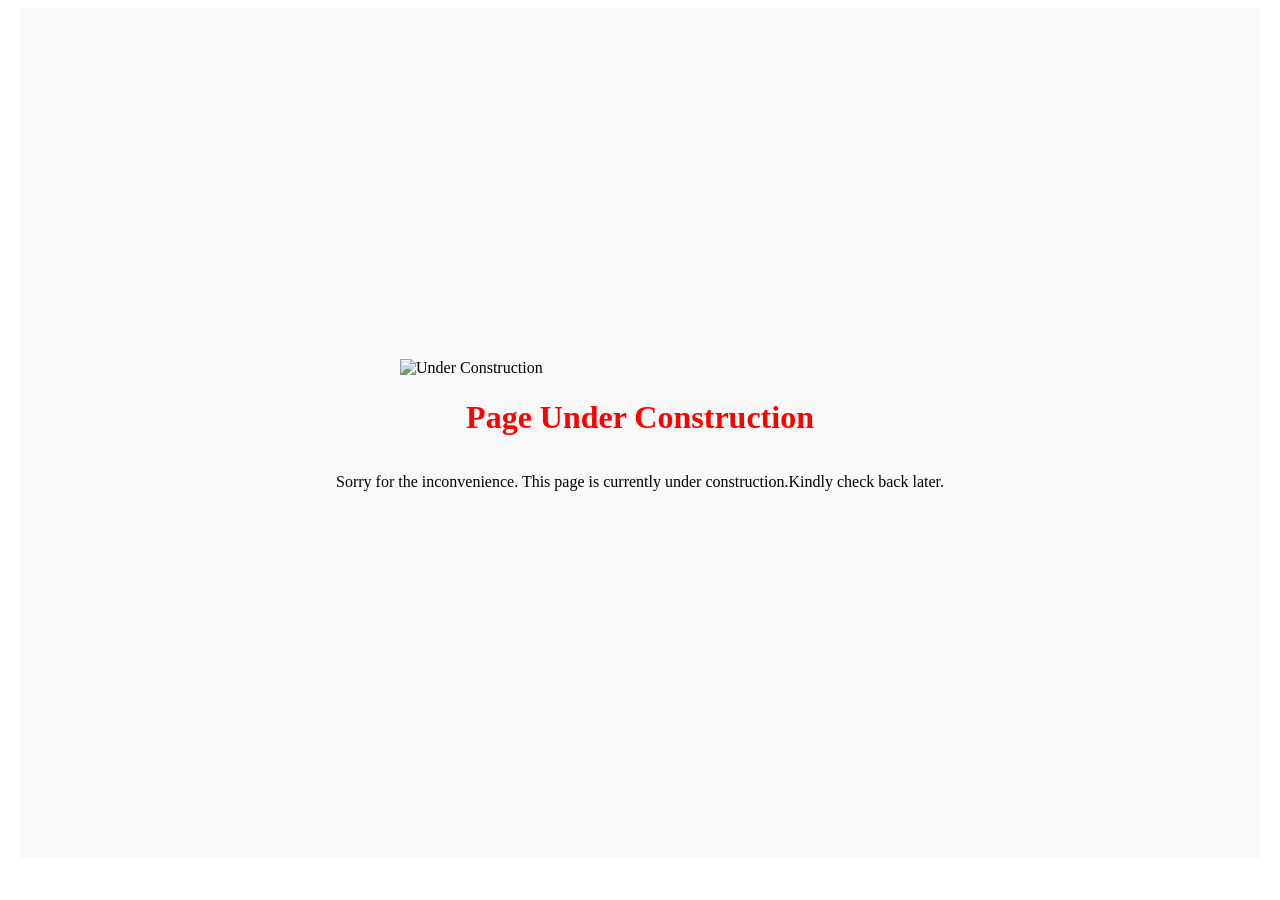
==== commit d07d20e0: "Add files via upload" ====
--- a/gallery.html
+++ b/gallery.html
@@ -1,832 +1,42 @@
-<!DOCTYPE html>
-<html lang="en" data-theme="saffron">
-<head>
-  <meta charset="UTF-8" />
-  <meta name="viewport" content="width=device-width, initial-scale=1.0" />
-  <meta name="description" content="Photo Gallery – Chhath Pooja celebrations at Village Mahil Gaila, Shaheed Bhagat Singh Nagar, Punjab. Year-wise collection of sacred memories." />
-  <title>Photo Gallery – Chhath Pooja, Mahil Gaila</title>
-
-  <link rel="preconnect" href="https://fonts.googleapis.com" />
-  <link href="https://fonts.googleapis.com/css2?family=Playfair+Display:wght@400;700;900&family=Poppins:wght@300;400;500;600;700&display=swap" rel="stylesheet" />
-  <link rel="stylesheet" href="https://cdnjs.cloudflare.com/ajax/libs/font-awesome/6.5.0/css/all.min.css" />
-  <link rel="stylesheet" href="https://cdnjs.cloudflare.com/ajax/libs/aos/2.3.4/aos.css" />
-  <link rel="stylesheet" href="style.css" />
-  
-
-  <style>
-    /* ── Gallery page specific ────────────────────────── */
-    .gp-hero {
-      background: linear-gradient(135deg, var(--hero-grad-1) 0%, var(--hero-grad-2) 60%, var(--hero-grad-3) 100%);
-      padding: 120px 0 60px;
-      text-align: center;
-      position: relative;
-      overflow: hidden;
-    }
-    .gp-hero::before {
-      content: '';
-      position: absolute;
-      inset: 0;
-      background: radial-gradient(ellipse at 50% 40%, rgba(255,200,0,0.08), transparent 70%);
-    }
-    .gp-hero-content { position: relative; z-index: 1; }
-    .gp-hero h1 {
-      font-family: 'Playfair Display', serif;
-      font-size: clamp(2.2rem, 5vw, 3.6rem);
-      font-weight: 700;
-      color: #fff;
-      margin-bottom: 12px;
-    }
-    .gp-hero h1 span { color: #FFD700; }
-    .gp-hero p {
-      font-size: 1rem;
-      color: rgba(255,255,255,0.75);
-      max-width: 560px;
-      margin: 0 auto 28px;
-      line-height: 1.7;
-    }
-    .gp-hero-stats {
-      display: flex;
-      gap: 32px;
-      justify-content: center;
-      flex-wrap: wrap;
-    }
-    .gp-hero-stat {
-      text-align: center;
-    }
-    .gp-hero-stat strong {
-      display: block;
-      font-size: 1.9rem;
-      font-weight: 700;
-      color: #FFD700;
-      font-family: 'Playfair Display', serif;
-      line-height: 1;
-    }
-    .gp-hero-stat span {
-      font-size: 0.78rem;
-      color: rgba(255,255,255,0.6);
-      text-transform: uppercase;
-      letter-spacing: 1px;
-    }
-
-    /* ── Controls bar ─────────────────────────────────── */
-    .gp-controls {
-      position: sticky;
-      top: 76px;
-      z-index: 80;
-      background: var(--bg-card);
-      border-bottom: 1px solid var(--border);
-      box-shadow: 0 2px 16px var(--shadow);
-      padding: 14px 0;
-    }
-    .gp-controls-inner {
-      max-width: 1280px;
-      margin: 0 auto;
-      padding: 0 24px;
-      display: flex;
-      align-items: center;
-      gap: 12px;
-      flex-wrap: wrap;
-    }
-    .gp-search {
-      display: flex;
-      align-items: center;
-      gap: 8px;
-      flex: 1;
-      min-width: 180px;
-      max-width: 280px;
-      padding: 9px 14px;
-      border-radius: 50px;
-      border: 1.5px solid var(--border-strong);
-      background: var(--bg);
-      transition: border-color 0.2s;
-    }
-    .gp-search:focus-within { border-color: var(--primary); }
-    .gp-search i { color: var(--text-muted); font-size: 0.9rem; flex-shrink: 0; }
-    .gp-search input { border: none; background: transparent; font-size: 0.875rem; color: var(--text-primary); flex: 1; outline: none; min-width: 0; }
-
-    /* Year tabs */
-    .gp-year-tabs {
-      display: flex;
-      gap: 6px;
-      flex-wrap: wrap;
-    }
-    .gp-year-tab {
-      padding: 7px 18px;
-      border-radius: 50px;
-      font-size: 0.83rem;
-      font-weight: 600;
-      border: 1.5px solid var(--border-strong);
-      background: var(--bg);
-      color: var(--text-muted);
-      cursor: pointer;
-      transition: all 0.25s ease;
-    }
-    .gp-year-tab:hover, .gp-year-tab.active {
-      background: linear-gradient(135deg, var(--primary), var(--primary-dark));
-      color: #fff;
-      border-color: var(--primary);
-      box-shadow: 0 3px 12px var(--shadow);
-    }
-
-    /* Category filter pills */
-    .gp-cat-pills {
-      display: flex;
-      gap: 6px;
-      margin-left: auto;
-      flex-wrap: wrap;
-    }
-    .gp-cat-pill {
-      padding: 6px 14px;
-      border-radius: 50px;
-      font-size: 0.78rem;
-      font-weight: 600;
-      border: 1.5px solid var(--border-strong);
-      background: var(--bg);
-      color: var(--text-muted);
-      cursor: pointer;
-      transition: all 0.2s;
-    }
-    .gp-cat-pill:hover, .gp-cat-pill.active {
-      background: var(--primary);
-      color: #fff;
-      border-color: var(--primary);
-    }
-
-    /* View toggle */
-    .gp-view-toggle {
-      display: flex;
-      gap: 4px;
-      background: var(--bg-alt);
-      border: 1px solid var(--border);
-      border-radius: 8px;
-      padding: 3px;
-    }
-    .gp-view-btn {
-      width: 32px; height: 32px;
-      border-radius: 6px;
-      display: flex; align-items: center; justify-content: center;
-      font-size: 0.88rem;
-      color: var(--text-muted);
-      cursor: pointer;
-      transition: all 0.2s;
-    }
-    .gp-view-btn.active {
-      background: var(--primary);
-      color: #fff;
-      box-shadow: 0 2px 8px var(--shadow);
-    }
-
-    /* ── Main gallery area ────────────────────────────── */
-    .gp-body {
-      max-width: 1280px;
-      margin: 0 auto;
-      padding: 40px 24px 80px;
-    }
-
-    /* Album header row */
-    .gp-album-header {
-      display: flex;
-      align-items: center;
-      gap: 14px;
-      margin-bottom: 24px;
-      margin-top: 44px;
-    }
-    .gp-album-header:first-child { margin-top: 0; }
-    .gp-album-year-badge {
-      display: inline-flex;
-      align-items: center;
-      gap: 8px;
-      padding: 8px 22px;
-      border-radius: 50px;
-      background: linear-gradient(135deg, var(--primary), var(--primary-dark));
-      color: #fff;
-      font-size: 1rem;
-      font-weight: 700;
-      letter-spacing: 0.5px;
-      box-shadow: 0 4px 16px var(--shadow);
-      white-space: nowrap;
-    }
-    .gp-album-divider {
-      flex: 1;
-      height: 1.5px;
-      background: linear-gradient(90deg, var(--border-strong), transparent);
-    }
-    .gp-album-count {
-      font-size: 0.8rem;
-      color: var(--text-muted);
-      font-weight: 500;
-      white-space: nowrap;
-    }
-
-    /* Grid view */
-    .gp-grid {
-      display: grid;
-      grid-template-columns: repeat(auto-fill, minmax(260px, 1fr));
-      gap: 14px;
-      margin-bottom: 16px;
-    }
-    .gp-grid-item {
-      aspect-ratio: 4 / 3;
-      border-radius: 14px;
-      overflow: hidden;
-      cursor: pointer;
-      position: relative;
-      background: var(--bg-alt);
-      box-shadow: 0 2px 12px var(--shadow);
-      transition: transform 0.3s cubic-bezier(0.34,1.56,0.64,1), box-shadow 0.3s;
-    }
-    .gp-grid-item:hover {
-      transform: scale(1.04) translateY(-4px);
-      box-shadow: 0 12px 36px var(--glow);
-      z-index: 2;
-    }
-    .gp-grid-item img {
-      width: 100%; height: 100%;
-      object-fit: cover;
-      display: block;
-      transition: transform 0.5s ease;
-    }
-    .gp-grid-item:hover img { transform: scale(1.09); }
-    .gp-grid-item .g-item-overlay { position: absolute; inset: 0; background: linear-gradient(to top, rgba(0,0,0,0.72) 0%, transparent 60%); opacity: 0; transition: opacity 0.3s; display: flex; flex-direction: column; justify-content: flex-end; padding: 14px; }
-    .gp-grid-item:hover .g-item-overlay { opacity: 1; }
-    .gp-grid-caption { color: #fff; font-size: 0.8rem; font-weight: 500; line-height: 1.4; }
-
-    /* Masonry view */
-    .gp-masonry {
-      columns: 4;
-      column-gap: 12px;
-      margin-bottom: 16px;
-    }
-    .gp-masonry-item {
-      break-inside: avoid;
-      margin-bottom: 12px;
-      border-radius: 14px;
-      overflow: hidden;
-      cursor: pointer;
-      position: relative;
-      background: var(--bg-alt);
-      box-shadow: 0 2px 10px var(--shadow);
-      transition: transform 0.3s ease, box-shadow 0.3s;
-    }
-    .gp-masonry-item:hover {
-      transform: scale(1.02);
-      box-shadow: 0 10px 30px var(--glow);
-    }
-    .gp-masonry-item img { width: 100%; display: block; transition: transform 0.5s ease; }
-    .gp-masonry-item:hover img { transform: scale(1.06); }
-    .gp-masonry-item .g-item-overlay { position: absolute; inset: 0; background: linear-gradient(to top, rgba(0,0,0,0.72) 0%, transparent 55%); opacity: 0; transition: opacity 0.3s; display: flex; flex-direction: column; justify-content: flex-end; padding: 12px; }
-    .gp-masonry-item:hover .g-item-overlay { opacity: 1; }
-
-    /* Empty state */
-    .gp-empty {
-      text-align: center;
-      padding: 80px 20px;
-      color: var(--text-muted);
-    }
-    .gp-empty i { font-size: 3rem; margin-bottom: 16px; display: block; opacity: 0.3; }
-    .gp-empty h3 { font-size: 1.2rem; margin-bottom: 8px; }
-    .gp-empty p { font-size: 0.9rem; }
-
-    /* Loading skeleton */
-    .gp-skeleton-grid {
-      display: grid;
-      grid-template-columns: repeat(auto-fill, minmax(260px, 1fr));
-      gap: 14px;
-    }
-    .gp-skeleton-item {
-      aspect-ratio: 4/3;
-      border-radius: 14px;
-      background: linear-gradient(90deg, var(--bg-alt) 25%, var(--bg) 50%, var(--bg-alt) 75%);
-      background-size: 200% 100%;
-      animation: shimmer 1.4s infinite;
-    }
-
-    /* Back link */
-    .gp-back-btn {
-      display: inline-flex;
-      align-items: center;
-      gap: 8px;
-      padding: 10px 22px;
-      border-radius: 50px;
-      border: 1.5px solid var(--border-strong);
-      background: var(--bg-card);
-      color: var(--text-secondary);
-      font-size: 0.87rem;
-      font-weight: 600;
-      text-decoration: none;
-      transition: all 0.25s;
-      margin-bottom: 8px;
-    }
-    .gp-back-btn:hover {
-      background: var(--primary);
-      color: #fff;
-      border-color: var(--primary);
-    }
-
-    /* Upload bar for logged-in admin */
-    .gp-upload-bar {
-      display: none; /* shown via JS if admin cookie exists */
-      align-items: center;
-      gap: 12px;
-      padding: 12px 20px;
-      background: rgba(232,105,10,0.06);
-      border: 1.5px dashed var(--primary);
-      border-radius: 12px;
-      margin-bottom: 24px;
-      font-size: 0.875rem;
-      color: var(--text-secondary);
-    }
-    .gp-upload-bar i { color: var(--primary); font-size: 1.2rem; }
-
-    /* Responsive */
-    @media (max-width: 900px) { .gp-masonry { columns: 3; } }
-    @media (max-width: 640px) {
-      .gp-masonry { columns: 2; }
-      .gp-cat-pills { display: none; }
-      .gp-controls-inner { gap: 8px; }
-      .gp-year-tab { padding: 6px 12px; font-size: 0.78rem; }
-    }
-    @media (max-width: 420px) {
-      .gp-grid { grid-template-columns: repeat(2, 1fr); }
-      .gp-masonry { columns: 2; }
-    }
-  </style>
-</head>
-<body>
-
-  <!-- NAVBAR (shared with index.html) -->
-  <nav class="navbar" id="navbar">
-    <div class="nav-container">
-      <a href="/index.html" class="nav-logo">
-        <div class="logo-icon"><i class="fas fa-sun"></i></div>
-        <div class="logo-text">
-          <span class="logo-main">Chhath Pooja</span>
-          <span class="logo-sub">Mahil Gaila, Punjab</span>
-        </div>
-      </a>
-      <ul class="nav-links" id="navLinks">
-        <li><a href="/index.html#home"      class="nav-link">Home</a></li>
-        <li><a href="/index.html#about"     class="nav-link">About</a></li>
-        <li><a href="/index.html#events"    class="nav-link">Events</a></li>
-        <li><a href="/index.html#committee" class="nav-link">Committee</a></li>
-        <li><a href="gallery.html"          class="nav-link active">Gallery</a></li>
-        <li><a href="/index.html#contact"   class="nav-link">Contact</a></li>
-        <li><a href="/index.html#donate"    class="nav-link nav-cta">Donate</a></li>
-      </ul>
-      <div class="nav-right">
-        <button class="hamburger" id="hamburger" aria-label="Toggle menu">
-          <span></span><span></span><span></span>
-        </button>
-      </div>
-    </div>
-  </nav>
-
-  <!-- HERO BANNER -->
-  <div class="gp-hero">
-    <div class="gp-hero-content container">
-      <p style="color:rgba(255,255,255,0.6);font-size:.8rem;letter-spacing:2px;text-transform:uppercase;margin-bottom:10px">
-        <i class="fas fa-images" style="margin-right:6px"></i> Memory Archive
-      </p>
-      <h1>Chhath Pooja <span>Gallery</span></h1>
-      <p>Relive the divine moments of Chhath celebrations at Village Mahil Gaila — year by year, memory by memory.</p>
-      <div class="gp-hero-stats">
-        <div class="gp-hero-stat"><strong id="totalPhotos">0</strong><span>Photos</span></div>
-        <div class="gp-hero-stat"><strong id="totalYears">0</strong><span>Years</span></div>
-        <div class="gp-hero-stat"><strong id="totalAlbums">0</strong><span>Albums</span></div>
-      </div>
-    </div>
-  </div>
-
-  <!-- STICKY CONTROLS -->
-  <div class="gp-controls">
-    <div class="gp-controls-inner">
-      <!-- Search -->
-      <div class="gp-search">
-        <i class="fas fa-search"></i>
-        <input type="text" id="gpSearch" placeholder="Search photos…" aria-label="Search photos" />
-      </div>
-
-      <!-- Year Tabs -->
-      <div class="gp-year-tabs" id="gpYearTabs">
-        <button class="gp-year-tab active" data-year="all">All Years</button>
-        <!-- populated by JS -->
-      </div>
-
-      <!-- Category pills -->
-      <div class="gp-cat-pills" id="gpCatPills">
-        <button class="gp-cat-pill active" data-cat="all">All</button>
-        <button class="gp-cat-pill" data-cat="sunrise">Sunrise</button>
-        <button class="gp-cat-pill" data-cat="sunset">Sunset</button>
-        <button class="gp-cat-pill" data-cat="prasad">Prasad</button>
-        <button class="gp-cat-pill" data-cat="community">Community</button>
-      </div>
-
-      <!-- View toggle -->
-      <div class="gp-view-toggle" role="group" aria-label="View mode">
-        <button class="gp-view-btn active" data-view="grid" title="Grid view" aria-label="Grid view"><i class="fas fa-th"></i></button>
-        <button class="gp-view-btn"        data-view="masonry" title="Masonry view" aria-label="Masonry view"><i class="fas fa-columns"></i></button>
-      </div>
-    </div>
-  </div>
-
-  <!-- GALLERY BODY -->
-  <div class="gp-body" id="gpBody">
-
-    <!-- Admin upload hint (visible if adminToken in localStorage) -->
-    <div class="gp-upload-bar" id="gpUploadBar">
-      <i class="fas fa-cloud-upload-alt"></i>
-      <span>You are logged in as admin. <a href="/admin/gallery" style="color:var(--primary);font-weight:600">Go to Admin Gallery</a> to upload and manage photos.</span>
-    </div>
-
-    <!-- Skeleton while loading -->
-    <div class="gp-skeleton-grid" id="gpSkeleton">
-      <div class="gp-skeleton-item"></div>
-      <div class="gp-skeleton-item"></div>
-      <div class="gp-skeleton-item"></div>
-      <div class="gp-skeleton-item"></div>
-      <div class="gp-skeleton-item"></div>
-      <div class="gp-skeleton-item"></div>
-      <div class="gp-skeleton-item"></div>
-      <div class="gp-skeleton-item"></div>
-    </div>
-
-    <!-- Albums rendered here -->
-    <div id="gpAlbumsContainer" style="display:none"></div>
-
-    <!-- Empty state -->
-    <div class="gp-empty" id="gpEmpty" style="display:none">
-      <i class="fas fa-image"></i>
-      <h3>No photos found</h3>
-      <p>Try a different year or category filter.</p>
-    </div>
-
-  </div>
-
-  <!-- LIGHTBOX -->
-  <div class="glb-overlay" id="glbOverlay" role="dialog" aria-modal="true" aria-label="Photo viewer">
-    <button class="glb-btn glb-close" id="glbClose" aria-label="Close lightbox"><i class="fas fa-times"></i></button>
-    <button class="glb-btn glb-prev"  id="glbPrev"  aria-label="Previous photo"><i class="fas fa-chevron-left"></i></button>
-    <button class="glb-btn glb-next"  id="glbNext"  aria-label="Next photo"><i class="fas fa-chevron-right"></i></button>
-    <div class="glb-stage">
-      <div class="glb-img-wrap">
-        <img id="glbImg" src="" alt="" />
-        <div class="glb-loader" id="glbLoader"><i class="fas fa-spinner fa-spin"></i></div>
-      </div>
-      <div class="glb-info">
-        <p class="glb-caption" id="glbCaption"></p>
-        <span class="glb-counter" id="glbCounter"></span>
-      </div>
-    </div>
-    <div class="glb-swipe-hint" id="glbSwipeHint">← Swipe or use arrow keys →</div>
-  </div>
-
-  <!-- THEME SWITCHER (same as index) -->
-  <div class="theme-switcher" id="themeSwitcher">
-    <button class="theme-toggle-btn" id="themeToggleBtn" title="Switch Theme"><i class="fas fa-palette"></i></button>
-    <div class="theme-panel" id="themePanel">
-      <p class="theme-label">Choose Theme</p>
-      <div class="theme-options">
-        <button class="theme-option active" data-theme="saffron"><span class="theme-dot"></span><span>Saffron</span></button>
-        <button class="theme-option" data-theme="royal"><span class="theme-dot"></span><span>Royal</span></button>
-        <button class="theme-option" data-theme="earth"><span class="theme-dot"></span><span>Earth</span></button>
-        <button class="theme-option" data-theme="night"><span class="theme-dot"></span><span>Night</span></button>
-      </div>
-    </div>
-  </div>
-  <button class="scroll-top" id="scrollTop" title="Back to top"><i class="fas fa-arrow-up"></i></button>
-
-  <script src="https://cdnjs.cloudflare.com/ajax/libs/aos/2.3.4/aos.js"></script>
-  <script>
-  // ============================================================
-  // gallery.html — full page JS
-  // ============================================================
-  'use strict';
-
-  /* ── Theme ─────────────────────────────────────────────── */
-  (function(){
-    const h=document.documentElement;
-    const saved=localStorage.getItem('chhath-theme')||'saffron';
-    h.setAttribute('data-theme',saved);
-    document.querySelectorAll('.theme-option').forEach(o=>o.classList.toggle('active',o.dataset.theme===saved));
-    const toggle=document.getElementById('themeToggleBtn');
-    const panel=document.getElementById('themePanel');
-    if(toggle&&panel){
-      toggle.addEventListener('click',e=>{e.stopPropagation();panel.classList.toggle('open');});
-      document.addEventListener('click',e=>{if(!panel.contains(e.target)&&e.target!==toggle)panel.classList.remove('open');});
-    }
-    document.querySelectorAll('.theme-option').forEach(o=>o.addEventListener('click',()=>{
-      h.setAttribute('data-theme',o.dataset.theme);
-      localStorage.setItem('chhath-theme',o.dataset.theme);
-      document.querySelectorAll('.theme-option').forEach(x=>x.classList.toggle('active',x===o));
-      panel.classList.remove('open');
-    }));
-  })();
-
-  /* ── Navbar ─────────────────────────────────────────────── */
-  (function(){
-    const nav=document.getElementById('navbar');
-    const hb=document.getElementById('hamburger');
-    const nl=document.getElementById('navLinks');
-    window.addEventListener('scroll',()=>{ if(nav) nav.classList.toggle('scrolled',window.scrollY>60); },{passive:true});
-    if(hb&&nl){ hb.addEventListener('click',()=>{hb.classList.toggle('open');nl.classList.toggle('open');}); }
-  })();
-
-  /* ── Scroll top ─────────────────────────────────────────── */
-  (function(){
-    const btn=document.getElementById('scrollTop');
-    if(!btn)return;
-    window.addEventListener('scroll',()=>btn.classList.toggle('visible',window.scrollY>400),{passive:true});
-    btn.addEventListener('click',()=>window.scrollTo({top:0,behavior:'smooth'}));
-  })();
-
-  /* ── Admin hint ─────────────────────────────────────────── */
-  if(localStorage.getItem('adminToken')){
-    const bar=document.getElementById('gpUploadBar');
-    if(bar)bar.style.display='flex';
-  }
-
-  /* ── FALLBACK DATA ────────────────────────────────────────
-     Replace with real API data once backend has photos.
-     Each entry: { src, caption, category, year, title }
-  ─────────────────────────────────────────────────────────── */
-  const FALLBACK_PHOTOS = [
-    // 2024
-    { src:'https://upload.wikimedia.org/wikipedia/commons/thumb/b/b1/Chhath_Puja.jpg/1280px-Chhath_Puja.jpg',         caption:'Devotees offering Sandhya Arghya at the sacred ghat', category:'sunset',    year:2024 },
-    { src:'https://upload.wikimedia.org/wikipedia/commons/thumb/6/6e/Chhath_Puja_2017.jpg/1280px-Chhath_Puja_2017.jpg', caption:'Village community gathered at the pond',              category:'community', year:2024 },
-    { src:'https://images.unsplash.com/photo-1524492412937-b28074a5d7da?w=800&q=80',                                   caption:'Sunrise Usha Arghya – welcoming the morning sun',      category:'sunrise',   year:2024 },
-    { src:'https://images.unsplash.com/photo-1585011664466-b7bbe92f34ef?w=800&q=80',                                   caption:'Traditional earthen diyas glowing at dusk',            category:'prasad',    year:2024 },
-    { src:'https://images.unsplash.com/photo-1567327613485-fbc7bf196197?w=800&q=80',                                   caption:'Festival lighting and floral decoration',              category:'community', year:2024 },
-    { src:'https://images.unsplash.com/photo-1630316104826-5ea13a48d8c3?w=800&q=80',                                   caption:'Sacred water offerings at the ghat',                   category:'sunset',    year:2024 },
-    // 2023
-    { src:'https://images.unsplash.com/photo-1592982537447-7440770cbfc9?w=800&q=80',                                   caption:'Beautifully decorated bamboo sup with thekua',         category:'prasad',    year:2023 },
-    { src:'https://images.unsplash.com/photo-1611348586804-61bf6c080437?w=800&q=80',                                   caption:'Village devotees in prayer at dawn',                   category:'community', year:2023 },
-    { src:'https://upload.wikimedia.org/wikipedia/commons/thumb/b/b1/Chhath_Puja.jpg/800px-Chhath_Puja.jpg',          caption:'Thousands gather for Sandhya Arghya 2023',             category:'sunset',    year:2023 },
-    { src:'https://images.unsplash.com/photo-1524492412937-b28074a5d7da?w=600&q=80',                                   caption:'Pre-dawn gathering before Usha Arghya',               category:'sunrise',   year:2023 },
-    { src:'https://images.unsplash.com/photo-1585011664466-b7bbe92f34ef?w=600&q=80',                                   caption:'Diya arrangement on the ghat steps',                  category:'prasad',    year:2023 },
-    { src:'https://images.unsplash.com/photo-1567327613485-fbc7bf196197?w=600&q=80',                                   caption:'Cultural programme at village chowk',                  category:'community', year:2023 },
-    // 2022
-    { src:'https://images.unsplash.com/photo-1630316104826-5ea13a48d8c3?w=600&q=80',                                   caption:'Sunset reflections on the sacred pond',                category:'sunset',    year:2022 },
-    { src:'https://images.unsplash.com/photo-1592982537447-7440770cbfc9?w=600&q=80',                                   caption:'Thekua and fruit offerings in bamboo basket',          category:'prasad',    year:2022 },
-    { src:'https://images.unsplash.com/photo-1611348586804-61bf6c080437?w=600&q=80',                                   caption:'Men and women standing in water at ghat',              category:'community', year:2022 },
-    { src:'https://upload.wikimedia.org/wikipedia/commons/thumb/6/6e/Chhath_Puja_2017.jpg/800px-Chhath_Puja_2017.jpg', caption:'Usha Arghya as the first light breaks',              category:'sunrise',   year:2022 },
-    { src:'https://upload.wikimedia.org/wikipedia/commons/thumb/b/b1/Chhath_Puja.jpg/640px-Chhath_Puja.jpg',          caption:'Village celebration 2022 – Kharna evening',            category:'community', year:2022 },
-    { src:'https://images.unsplash.com/photo-1524492412937-b28074a5d7da?w=400&q=80',                                   caption:'Devotee carrying lit diyas to the ghat',              category:'prasad',    year:2022 },
-  ];
-
-  /* ── State ────────────────────────────────────────────────*/
-  let allPhotos   = [];
-  let filteredPhotos = [];
-  let activeYear  = 'all';
-  let activeCat   = 'all';
-  let activeView  = 'grid';
-  let searchQuery = '';
-  let lbFlat      = [];   // flat ordered array for lightbox
-  let lbIndex     = 0;
-
-  /* ── Load data ────────────────────────────────────────────*/
-  async function loadData(){
-    try{
-      const res=await fetch('/api/public/gallery');
-      if(res.ok){
-        const json=await res.json();
-        if(json.success && json.data && json.data.length>0){
-          allPhotos=json.data;
-        } else { allPhotos=FALLBACK_PHOTOS; }
-      } else { allPhotos=FALLBACK_PHOTOS; }
-    } catch(_){ allPhotos=FALLBACK_PHOTOS; }
-
-    // Ensure each item has a year (fallback to current year)
-    allPhotos=allPhotos.map(p=>({...p, year: p.year || new Date().getFullYear()}));
-    buildYearTabs();
-    applyFilters();
-    updateHeroStats();
-    document.getElementById('gpSkeleton').style.display='none';
-    document.getElementById('gpAlbumsContainer').style.display='';
-  }
-
-  /* ── Hero stats ───────────────────────────────────────────*/
-  function updateHeroStats(){
-    const years=[...new Set(allPhotos.map(p=>p.year))];
-    document.getElementById('totalPhotos').textContent=allPhotos.length+'+';
-    document.getElementById('totalYears').textContent=years.length;
-    document.getElementById('totalAlbums').textContent=years.length*2;
-  }
-
-  /* ── Year tabs ────────────────────────────────────────────*/
-  function buildYearTabs(){
-    const years=[...new Set(allPhotos.map(p=>p.year))].sort((a,b)=>b-a);
-    const container=document.getElementById('gpYearTabs');
-    container.innerHTML='<button class="gp-year-tab active" data-year="all">All Years</button>';
-    years.forEach(y=>{
-      const btn=document.createElement('button');
-      btn.className='gp-year-tab';
-      btn.dataset.year=y;
-      btn.textContent=y;
-      btn.addEventListener('click',()=>{
-        activeYear=String(y);
-        document.querySelectorAll('.gp-year-tab').forEach(b=>b.classList.remove('active'));
-        btn.classList.add('active');
-        applyFilters();
-      });
-      container.appendChild(btn);
-    });
-    container.querySelector('[data-year="all"]').addEventListener('click',()=>{
-      activeYear='all';
-      document.querySelectorAll('.gp-year-tab').forEach(b=>b.classList.remove('active'));
-      container.querySelector('[data-year="all"]').classList.add('active');
-      applyFilters();
-    });
-  }
-
-  /* ── Apply all filters + search ──────────────────────────*/
-  function applyFilters(){
-    const q=searchQuery.toLowerCase().trim();
-    filteredPhotos=allPhotos.filter(p=>{
-      const yearMatch = activeYear==='all' || String(p.year)===activeYear;
-      const catMatch  = activeCat==='all'  || p.category===activeCat || p.filter===activeCat;
-      const textMatch = !q || (p.caption||'').toLowerCase().includes(q) || String(p.year).includes(q);
-      return yearMatch && catMatch && textMatch;
-    });
-    renderAlbums();
-  }
-
-  /* ── Render albums (grouped by year) ─────────────────────*/
-  function renderAlbums(){
-    const container=document.getElementById('gpAlbumsContainer');
-    const emptyEl  =document.getElementById('gpEmpty');
-
-    if(!filteredPhotos.length){
-      container.innerHTML='';
-      emptyEl.style.display='block';
-      lbFlat=[];
-      return;
-    }
-    emptyEl.style.display='none';
-
-    // Group by year
-    const byYear={};
-    filteredPhotos.forEach(p=>{
-      const y=p.year||'Unknown';
-      if(!byYear[y])byYear[y]=[];
-      byYear[y].push(p);
-    });
-
-    // Sort years descending
-    const sortedYears=Object.keys(byYear).sort((a,b)=>b-a);
-
-    // Build flat array for lightbox (in year-desc order)
-    lbFlat=[];
-    sortedYears.forEach(y=>lbFlat.push(...byYear[y]));
-
-    let html='';
-    sortedYears.forEach(year=>{
-      const photos=byYear[year];
-      const startIdx=lbFlat.indexOf(photos[0]);
-
-      html+=`
-        <div class="gp-album-header">
-          <span class="gp-album-year-badge"><i class="fas fa-calendar-alt"></i> Chhath Pooja ${year}</span>
-          <div class="gp-album-divider"></div>
-          <span class="gp-album-count">${photos.length} photo${photos.length!==1?'s':''}</span>
-        </div>`;
-
-      if(activeView==='masonry'){
-        html+=`<div class="gp-masonry">`;
-        photos.forEach((p,i)=>{
-          const gi=startIdx+i;
-          html+=`
-            <div class="gp-masonry-item" data-gi="${gi}" tabindex="0" role="button" aria-label="${p.caption||'Photo'}">
-              <img src="${p.src}" alt="${p.caption||''}" loading="lazy"
-                   onerror="this.src='https://placehold.co/600x400/E8690A/fff?text=Chhath+Pooja'" />
-              <div class="g-item-overlay">
-                <p class="gp-grid-caption">${p.caption||''}</p>
-              </div>
-            </div>`;
-        });
-        html+=`</div>`;
-      } else {
-        html+=`<div class="gp-grid">`;
-        photos.forEach((p,i)=>{
-          const gi=startIdx+i;
-          html+=`
-            <div class="gp-grid-item" data-gi="${gi}" tabindex="0" role="button" aria-label="${p.caption||'Photo'}">
-              <img src="${p.src}" alt="${p.caption||''}" loading="lazy"
-                   onerror="this.src='https://placehold.co/600x400/E8690A/fff?text=Chhath+Pooja'" />
-              <div class="g-item-overlay">
-                <p class="gp-grid-caption">${p.caption||''}</p>
-              </div>
-            </div>`;
-        });
-        html+=`</div>`;
-      }
-    });
-
-    container.innerHTML=html;
-
-    // Attach click/keyboard events
-    container.querySelectorAll('[data-gi]').forEach(el=>{
-      const handler=()=>openLightbox(+el.dataset.gi);
-      el.addEventListener('click',handler);
-      el.addEventListener('keydown',e=>{ if(e.key==='Enter'||e.key===' '){e.preventDefault();handler();} });
-    });
-  }
-
-  /* ── Lightbox ─────────────────────────────────────────── */
-  const lbOverlay =document.getElementById('glbOverlay');
-  const lbImg     =document.getElementById('glbImg');
-  const lbLoader  =document.getElementById('glbLoader');
-  const lbCaption =document.getElementById('glbCaption');
-  const lbCounter =document.getElementById('glbCounter');
-  const lbClose   =document.getElementById('glbClose');
-  const lbPrev    =document.getElementById('glbPrev');
-  const lbNext    =document.getElementById('glbNext');
-
-  function openLightbox(i){
-    lbIndex=i;
-    showLbPhoto();
-    lbOverlay.classList.add('open');
-    document.body.style.overflow='hidden';
-  }
-  function closeLightbox(){
-    lbOverlay.classList.remove('open');
-    document.body.style.overflow='';
-    lbImg.src='';
-  }
-  function showLbPhoto(){
-    const p=lbFlat[lbIndex];
-    if(!p)return;
-    lbImg.classList.add('loading');
-    if(lbLoader)lbLoader.classList.remove('hidden');
-    lbImg.onload =()=>{ lbImg.classList.remove('loading'); if(lbLoader)lbLoader.classList.add('hidden'); };
-    lbImg.onerror=()=>{ lbImg.src='https://placehold.co/900x600/E8690A/fff?text=Chhath+Pooja'; lbImg.classList.remove('loading'); if(lbLoader)lbLoader.classList.add('hidden'); };
-    lbImg.src=p.src;
-    lbImg.alt=p.caption||'';
-    if(lbCaption)lbCaption.textContent=p.caption||'';
-    if(lbCounter)lbCounter.textContent=`${lbIndex+1} / ${lbFlat.length}`;
-  }
-  function lbNavigate(dir){
-    lbIndex=(lbIndex+dir+lbFlat.length)%lbFlat.length;
-    showLbPhoto();
-  }
-
-  if(lbClose) lbClose.addEventListener('click',closeLightbox);
-  if(lbPrev)  lbPrev.addEventListener('click',()=>lbNavigate(-1));
-  if(lbNext)  lbNext.addEventListener('click',()=>lbNavigate(1));
-  if(lbOverlay) lbOverlay.addEventListener('click',e=>{ if(e.target===lbOverlay)closeLightbox(); });
-
-  document.addEventListener('keydown',e=>{
-    if(!lbOverlay||!lbOverlay.classList.contains('open'))return;
-    if(e.key==='Escape')    closeLightbox();
-    if(e.key==='ArrowLeft') lbNavigate(-1);
-    if(e.key==='ArrowRight')lbNavigate(1);
-  });
-
-  // Touch swipe
-  let touchX=0;
-  if(lbOverlay){
-    lbOverlay.addEventListener('touchstart',e=>{ touchX=e.touches[0].clientX; },{passive:true});
-    lbOverlay.addEventListener('touchend',e=>{
-      const dx=e.changedTouches[0].clientX-touchX;
-      if(Math.abs(dx)>50){ if(dx<0)lbNavigate(1); else lbNavigate(-1); }
-    });
-  }
-
-  // Hide swipe hint after first swipe
-  lbOverlay&&lbOverlay.addEventListener('touchend',()=>{
-    const hint=document.getElementById('glbSwipeHint');
-    if(hint)hint.style.display='none';
-  },{once:true});
-
-  /* ── Category pills ───────────────────────────────────── */
-  document.querySelectorAll('.gp-cat-pill').forEach(btn=>{
-    btn.addEventListener('click',()=>{
-      document.querySelectorAll('.gp-cat-pill').forEach(b=>b.classList.remove('active'));
-      btn.classList.add('active');
-      activeCat=btn.dataset.cat;
-      applyFilters();
-    });
-  });
-
-  /* ── View toggle ──────────────────────────────────────── */
-  document.querySelectorAll('.gp-view-btn').forEach(btn=>{
-    btn.addEventListener('click',()=>{
-      document.querySelectorAll('.gp-view-btn').forEach(b=>b.classList.remove('active'));
-      btn.classList.add('active');
-      activeView=btn.dataset.view;
-      renderAlbums();
-    });
-  });
-
-  /* ── Search ───────────────────────────────────────────── */
-  let searchTimer;
-  document.getElementById('gpSearch').addEventListener('input',e=>{
-    clearTimeout(searchTimer);
-    searchTimer=setTimeout(()=>{ searchQuery=e.target.value; applyFilters(); },300);
-  });
-
-  /* ── AOS + Boot ───────────────────────────────────────── */
-  AOS.init({duration:600,once:true,offset:40});
-  loadData();
-  </script>
-</body>
-</html>
+<!DOCTYPE html>
+<html lang="en">
+<head>
+    <meta charset="UTF-8">
+    <meta name="viewport" content="width=device-width, initial-scale=1.0">
+    <title>Page Under Development</title>
+      <link rel="icon" type="image/jpeg" href="idea.png" />
+   
+</head>
+<style>
+    .container {
+    max-width: 1200px;
+    margin: 0 auto;
+    padding: 20px;
+    background-color: #f9f9f9;
+    height: 90vh;
+    display: flex;   
+    flex-direction: column;
+    justify-content: center;
+    align-items: center;
+}
+
+@media(max-width: 768px) {
+    #heading{
+        font-size: 1.5rem;
+       
+    }
+    img{
+        min-width: 300px;
+    }
+}
+</style>
+<body>
+    <div class="container">
+    <img id="construction-img" src="Firefighter-cuate.png" alt="Under Construction" style="display: flex; width: 40%; height: auto; margin: 0 auto;">
+    <h1 id="heading" style="text-align: center; color: red;">Page Under Construction</h1>
+    <p style="text-align: center;">Sorry for the inconvenience. This page is currently under construction.Kindly check back later.</p>
+
+    </div>
+    
+</body>
+</html>
